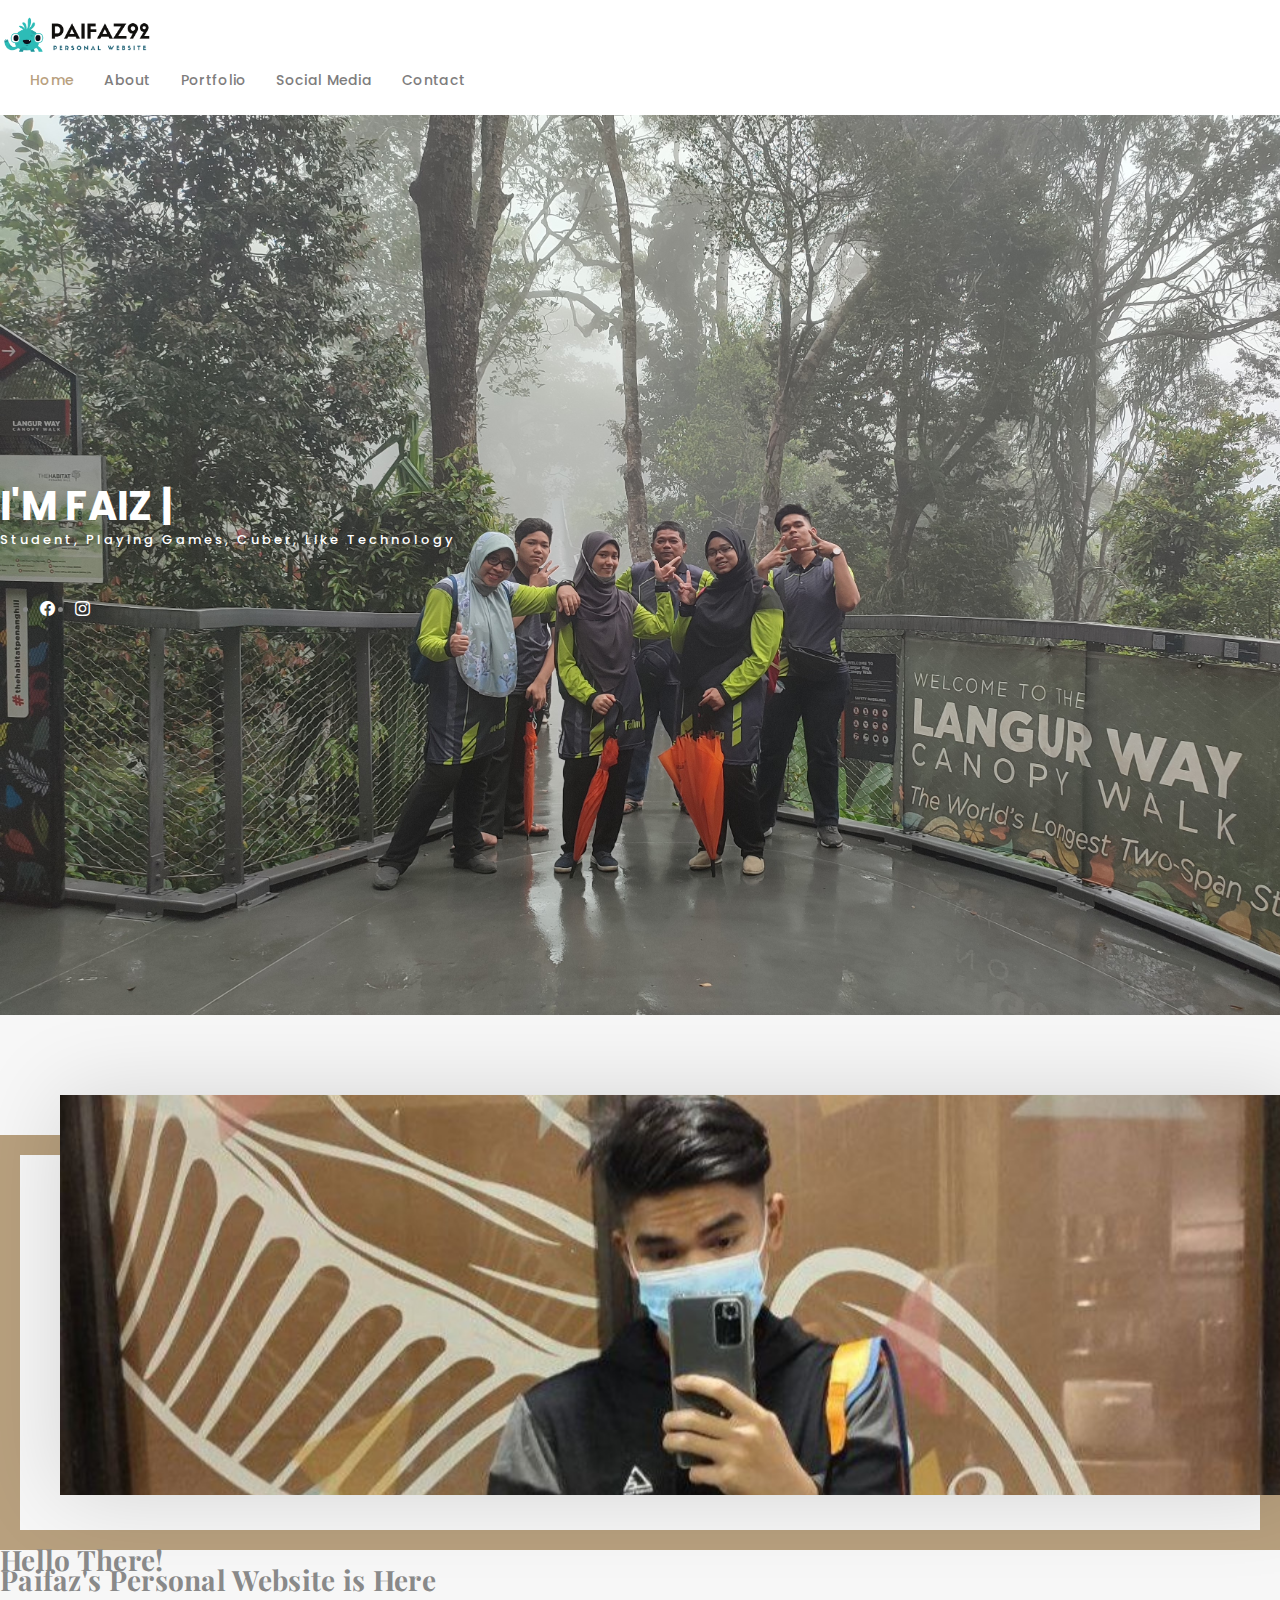
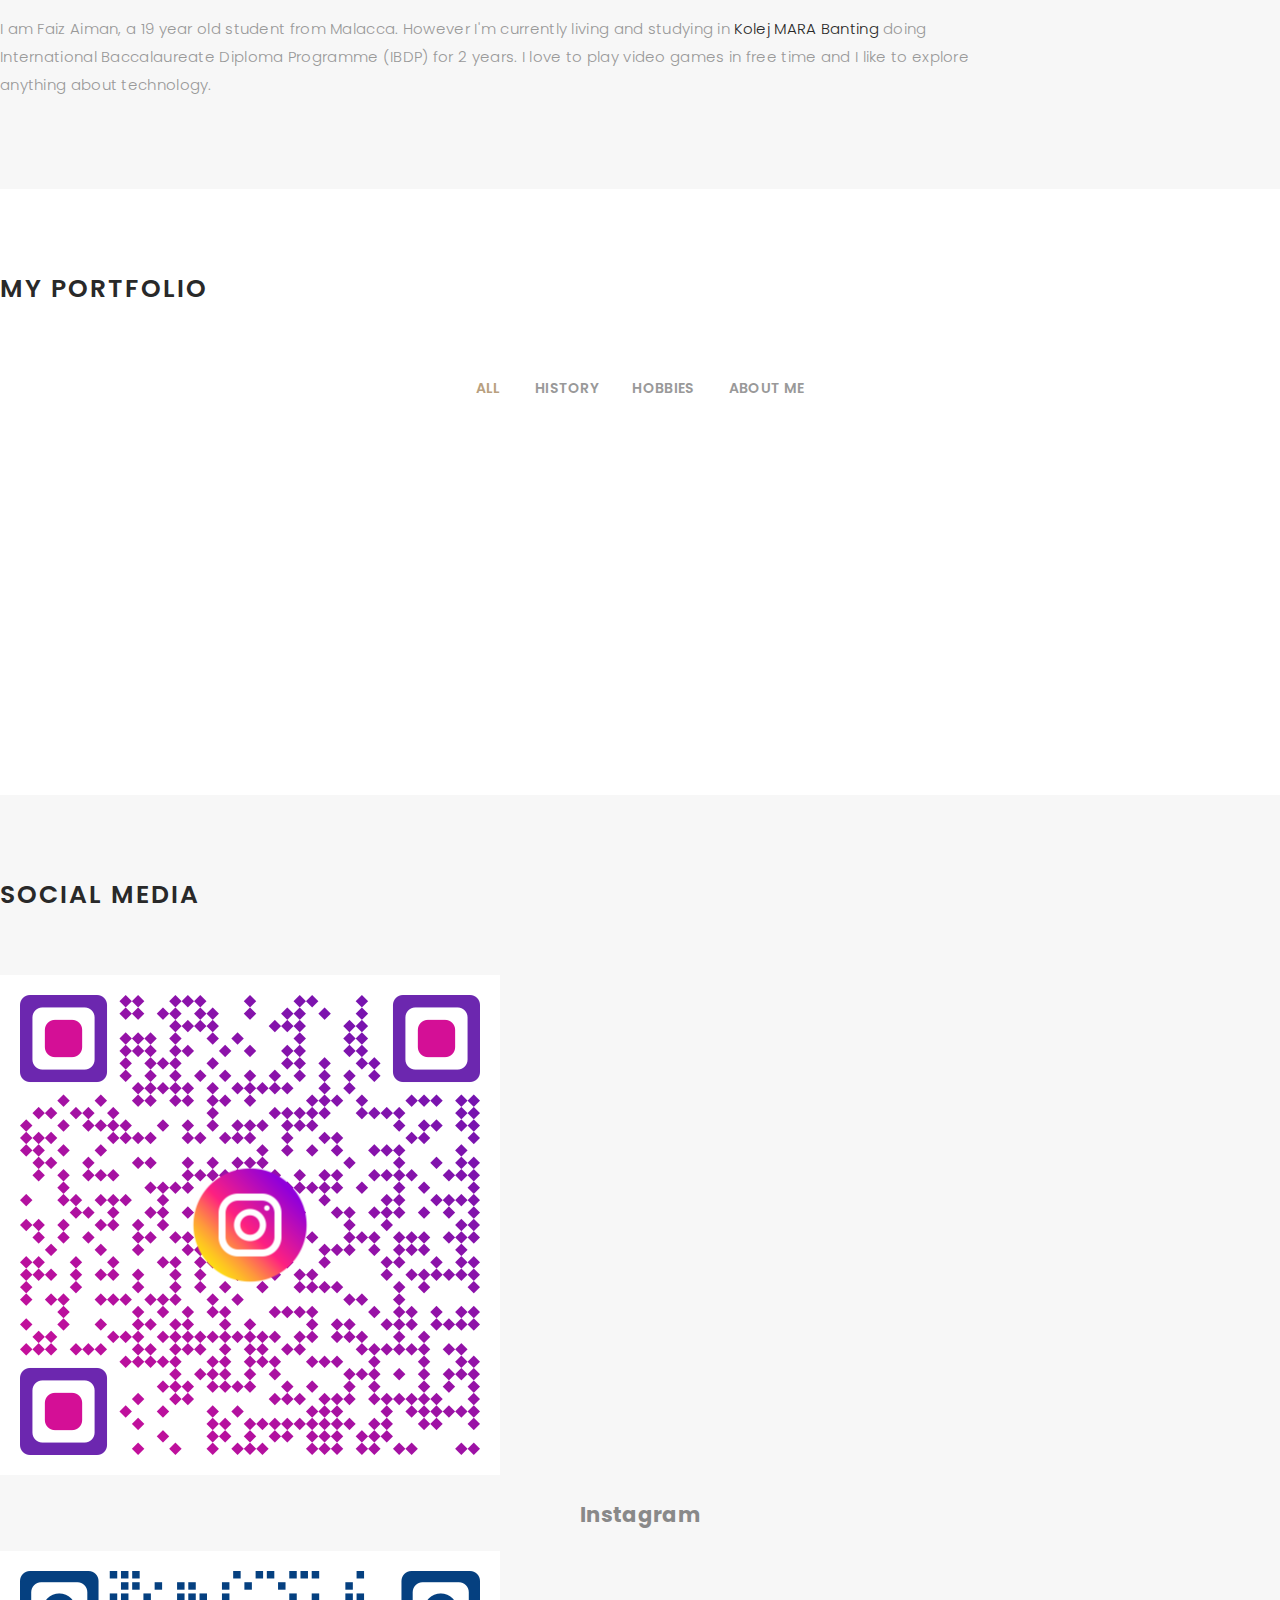
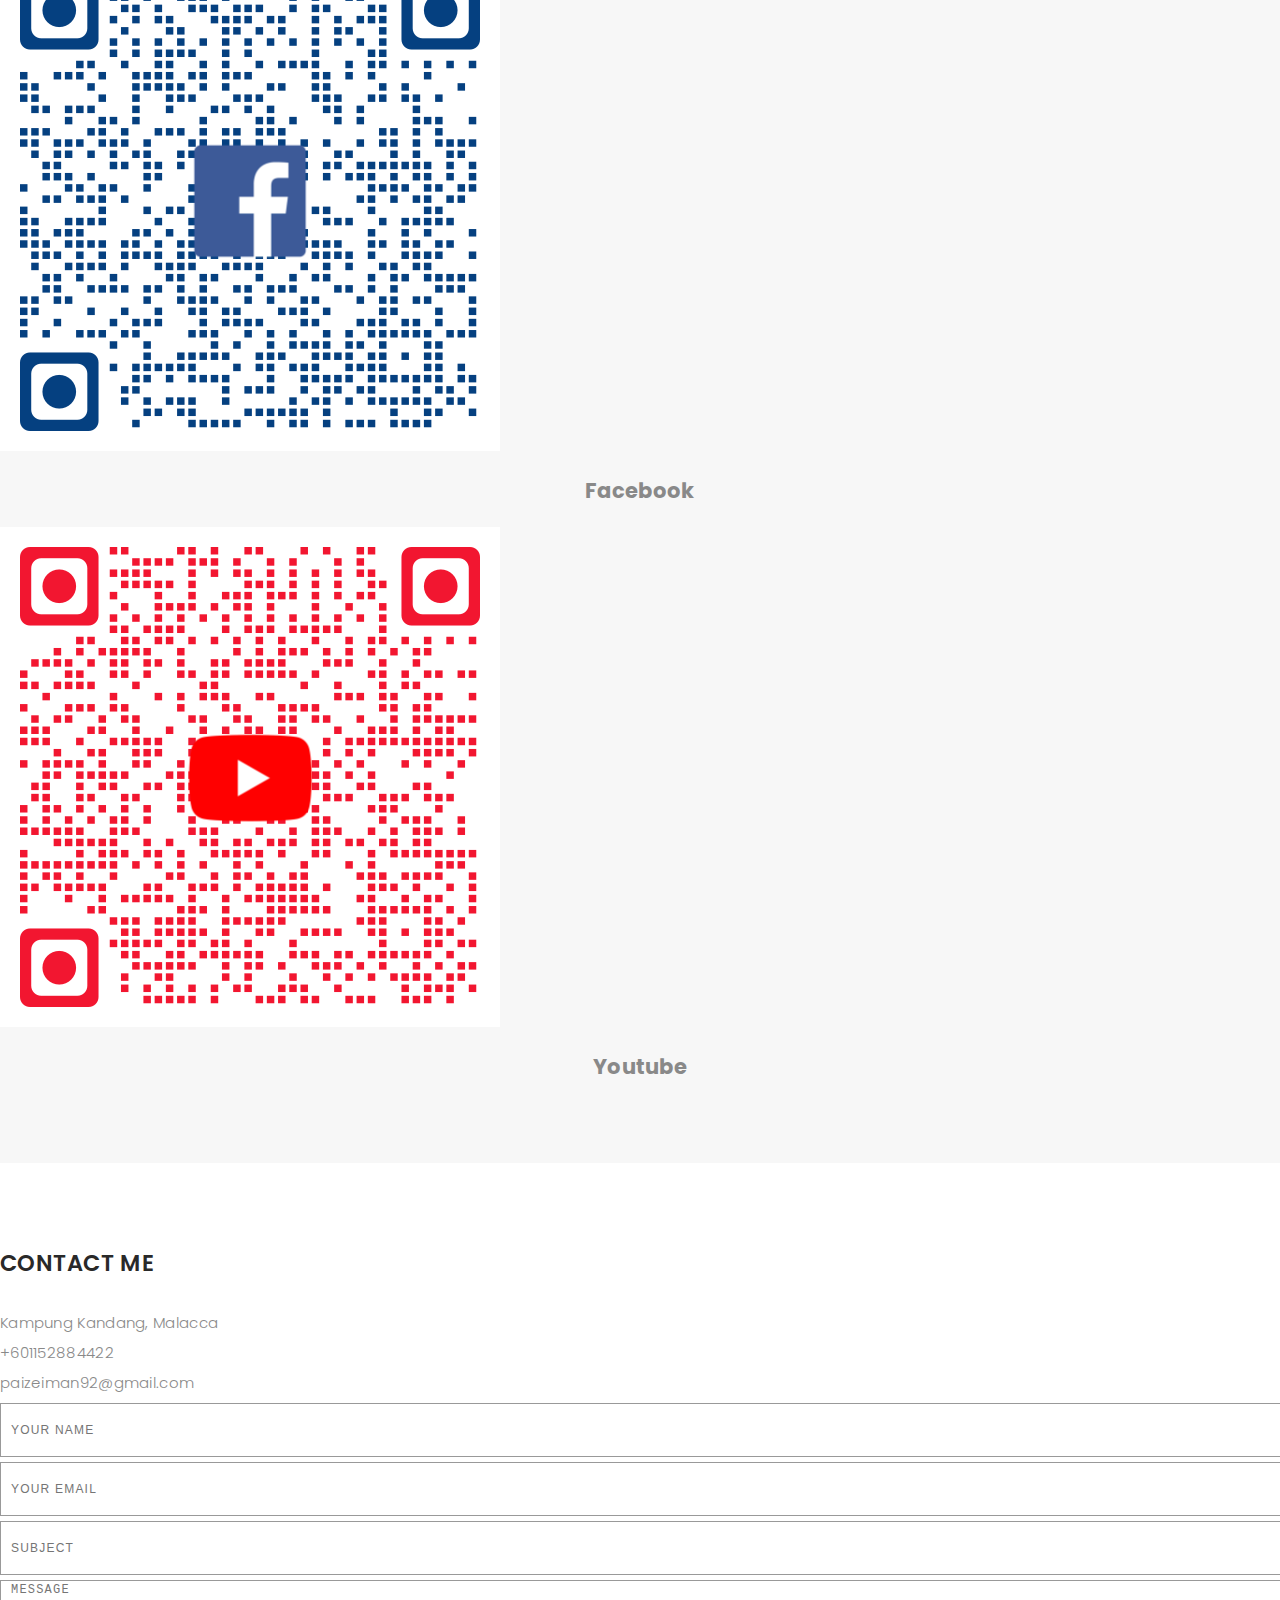
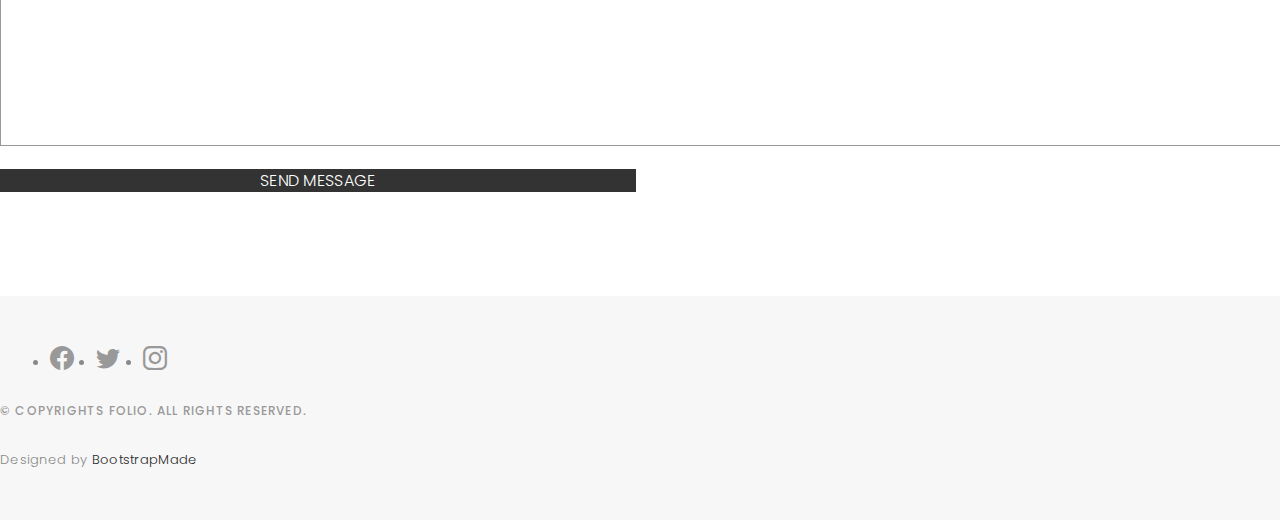
==== index.html @ 64c14e33 "ytvytv" ====
<!DOCTYPE html>
<html lang="en">

<head>
  <meta charset="utf-8">
  <meta content="width=device-width, initial-scale=1.0" name="viewport">

  <title>Paifaz92</title>
  <meta content="" name="description">
  <meta content="" name="keywords">

  <!-- Favicons -->
  <link href="assets/img/favicon.png" rel="icon">
  <link href="assets/img/apple-touch-icon.png" rel="apple-touch-icon">

  <!-- Google Fonts -->
  <link href="https://fonts.googleapis.com/css?family=Poppins:300,300i,400,400i,500,500i,600,600i,700,700i|Playfair+Display:400,400i,500,500i,600,600i,700,700i,900,900i" rel="stylesheet">

  <!-- Vendor CSS Files -->
  <link href="assets/vendor/bootstrap/css/bootstrap.min.css" rel="stylesheet">
  <link href="assets/vendor/bootstrap-icons/bootstrap-icons.css" rel="stylesheet">
  <link href="assets/vendor/boxicons/css/boxicons.min.css" rel="stylesheet">
  <link href="assets/vendor/glightbox/css/glightbox.min.css" rel="stylesheet">
  <link href="assets/vendor/swiper/swiper-bundle.min.css" rel="stylesheet">

  <!-- Template Main CSS File -->
  <link href="assets/css/style.css" rel="stylesheet">

  <!-- =======================================================
  * Template Name: Folio - v4.8.0
  * Template URL: https://bootstrapmade.com/folio-bootstrap-portfolio-template/
  * Author: BootstrapMade.com
  * License: https://bootstrapmade.com/license/
  ======================================================== -->
</head>

<body>

  <!-- ======= Header ======= -->
  <header id="header" class="fixed-top ">
    <div class="container d-flex align-items-center justify-content-between">

      <a href="index.html" class="logo"><img src="assets/img/logopaifaz.png" alt="" class="img-fluid"></a>
      <!-- Uncomment below if you prefer to use an text logo -->
      <!-- <h1 class="logo"><a href="index.html">Folio</a></h1> -->

      <nav id="navbar" class="navbar">
        <ul>
          <li><a class="nav-link scrollto active" href="#hero">Home</a></li>
          <li><a class="nav-link scrollto" href="#about">About</a></li>
          <li><a class="nav-link  scrollto" href="#portfolio">Portfolio</a></li>
          <li><a class="nav-link  scrollto" href="#journal">Social Media</a></li>
          
            
          </li>
          <li><a class="nav-link scrollto" href="#contact">Contact</a></li>
        </ul>
        <i class="bi bi-list mobile-nav-toggle"></i>
      </nav><!-- .navbar -->

    </div>
  </header><!-- End Header -->

  <!-- ======= Hero Section ======= -->
  <div id="hero" class="home">

    <div class="container">
      <div class="hero-content">
        <h1>I'm <span class="typed" data-typed-items="Faiz Aiman, A Student, A Gamer, Smart, Pahlawan Lagenda "></span></h1>
        <p>Student, Playing Games, Cuber, Like Technology </p>

        <ul class="list-unstyled list-social">
          <li><a href="https://www.facebook.com/faizaiman.mohdfaizal"><i class="bi bi-facebook"></i></a></li>
          <li><a href="https://www.instagram.com/ipaaaizeiman92_/?hl=en"><i class="bi bi-instagram"></i></a></li>
          
        </ul>
      </div>
    </div>
  </div><!-- End Hero -->

  <main id="main">

    <!-- ======= About Section ======= -->
    <div id="about" class="paddsection">
      <div class="container">
        <div class="row justify-content-between">

          <div class="col-lg-4 ">
            <div class="div-img-bg">
              <div class="about-img">
                <img width="500" src="assets/img/Faiztot.jpg" class="img-responsive" alt="me">
              </div>
            </div>
          </div>

          <div class="col-lg-7">
            <div class="about-descr">

              <h1 class="p-heading">Hello There!
                <br>
                Paifaz's Personal Website is Here
              </h1>
              <p class="separator">I am Faiz Aiman, a 19 year old student from Malacca. However I'm currently living and studying in <a target="_blank" href="http://banting.km.edu.my">Kolej MARA Banting</a> doing International Baccalaureate Diploma Programme (IBDP) for 2 years. I love to play video games in free time and I like to explore anything about technology.</p>

            </div>

          </div>
        </div>
      </div>
    </div><!-- End About Section -->

    <!-- ======= Services Section ======= 
    <div id="services">
      <div class="container">

        <div class="services-slider swiper" data-aos="fade-up" data-aos-delay="100">
          <div class="swiper-wrapper">

            <div class="swiper-slide">
              <div class="services-block">
                <i class="bi bi-briefcase"></i>
                <span>UI/UX DESIGN</span>
                <p class="separator">To an English person, it will seem like simplified English,told me what </p>
              </div>
            </div><!-- End testimonial item 

            <div class="swiper-slide">
              <div class="services-block">
                <i class="bi bi-card-checklist"></i>
                <span>BRAND IDENTITY</span>
                <p class="separator">To an English person, it will seem like simplified English,told me what </p>
              </div>
            </div><!-- End testimonial item 

            <div class="swiper-slide">
              <div class="services-block">
                <i class="bi bi-bar-chart"></i>
                <span>WEB DESIGN</span>
                <p class="separator">To an English person, it will seem like simplified English,told me what </p>
              </div>
            </div><!-- End testimonial item 

            <div class="swiper-slide">
              <div class="services-block">
                <i class="bi bi-binoculars"></i>
                <span>MOBILE APPS</span>
                <p class="separator">To an English person, it will seem like simplified English,told me what </p>
              </div>
            </div><!-- End testimonial item 

            <div class="swiper-slide">
              <div class="services-block">
                <i class="bi bi-brightness-high"></i>
                <span>Analytics</span>
                <p class="separator">To an English person, it will seem like simplified English,told me what </p>
              </div>
            </div><!-- End testimonial item 

            <div class="swiper-slide">
              <div class="services-block">
                <i class="bi bi-calendar4-week"></i>
                <span>PHOTOGRAPHY</span>
                <p class="separator">To an English person, it will seem like simplified English,told me what </p>
              </div>
            </div><!-- End testimonial item 

          </div>
          <div class="swiper-pagination"></div>
        </div>

      </div> 

    </div><!-- End Services Section -->

    <!-- ======= Portfolio Section ======= -->
    <div id="portfolio" class="paddsection">

      <div class="container">
        <div class="section-title text-center">
          <h2>My Portfolio</h2>
        </div>
      </div>

      <div class="container">

        <div class="row">
          <div class="col-lg-12 d-flex justify-content-center">
            <ul id="portfolio-flters">
              <li data-filter="*" class="filter-active">All</li>
              <li data-filter=".filter-app">HISTORY</li>
              <li data-filter=".filter-card">HOBBIES</li>
              <li data-filter=".filter-web">ABOUT ME</li>
            </ul>
          </div>
        </div>

        <div class="row portfolio-container">

          <div class="col-lg-4 col-md-6 portfolio-item filter-app">
            <img src="assets/img/portfolio/skbsm.jpg" class="img-fluid" alt="">
            <div class="portfolio-info">
              <h4>SKBSM</h4>
              <p>SK Bendahara Seri Maharaja</p>
              <a href="assets/img/portfolio/skbsm.jpg" data-gallery="portfolioGallery" class="portfolio-lightbox preview-link" title="SK Bendahara Seri Maharaja"><i class="bx bx-plus"></i></a>
              <a href="portfolio-details.html" class="details-link" title="More Details"><i class="bx bx-link"></i></a>
            </div>
          </div>

          <div class="col-lg-4 col-md-6 portfolio-item filter-web">
            <img src="assets/img/portfolio/aboutme.jpg" class="img-fluid" alt="">
            <div class="portfolio-info">
              <h4>Myself</h4>
              <p>Muhammad Faiz Aiman bin Mohd Faizal  </p>
              <a href="assets/img/portfolio/aboutme.jpg" data-gallery="portfolioGallery" class="portfolio-lightbox preview-link" title="Muhammad Faiz Aiman bin Mohd Faizal"><i class="bx bx-plus"></i></a>
              <a href="portfolio-details5.html" class="details-link" title="More Details"><i class="bx bx-link"></i></a>
            </div>
          </div>

          <div class="col-lg-4 col-md-6 portfolio-item filter-app">
            <img src="assets/img/portfolio/stp.jpg" class="img-fluid" alt="">
            <div class="portfolio-info">
              <h4>SMKATP</h4>
              <p>SMKA Tun Perak</p>
              <a href="assets/img/portfolio/stp.jpg" data-gallery="portfolioGallery" class="portfolio-lightbox preview-link" title="SMKA Tun Perak"><i class="bx bx-plus"></i></a>
              <a href="portfolio-details2.html" class="details-link" title="More Details"><i class="bx bx-link"></i></a>
            </div>
          </div>

          <div class="col-lg-4 col-md-6 portfolio-item filter-card">
            <img src="assets/img/portfolio/games.jpg" class="img-fluid" alt="">
            <div class="portfolio-info">
              <h4>Games</h4>
              <p>PC and Mobile</p>
              <a href="assets/img/portfolio/portfolio-4.jpg" data-gallery="portfolioGallery" class="portfolio-lightbox preview-link" title="PC and Mobile"><i class="bx bx-plus"></i></a>
              <a href="portfolio-details4.html" class="details-link" title="More Details"><i class="bx bx-link"></i></a>
            </div>
          </div>

          <div class="col-lg-4 col-md-6 portfolio-item filter-card">
            <img src="assets/img/portfolio/puzzle.jpg" class="img-fluid" alt="">
            <div class="portfolio-info">
              <h4>Puzzle</h4>
              <p>Solving Different Type of Rubik's Cube</p>
              <a href="assets/img/portfolio/puzzle.jpg" data-gallery="portfolioGallery" class="portfolio-lightbox preview-link" title="Solving Different Type of Rubik's Cube"><i class="bx bx-plus"></i></a>
              <a href="portfolio-details6.html" class="details-link" title="More Details"><i class="bx bx-link"></i></a>
            </div>
          </div>

          <div class="col-lg-4 col-md-6 portfolio-item filter-app">
            <img src="assets/img/portfolio/kisas.png" class="img-fluid" alt="">
            <div class="portfolio-info">
              <h4>KISAS</h4>
              <p>Kolej Islam Sultan Alam Shah</p>
              <a href="assets/img/portfolio/kisas.png" data-gallery="portfolioGallery" class="portfolio-lightbox preview-link" title="Kolej Islam Sultan Alam Shah"><i class="bx bx-plus"></i></a>
              <a href="portfolio-details3.html" class="details-link" title="More Details"><i class="bx bx-link"></i></a>
            </div>
          </div>

        </div>

      </div>

    </div><!-- End Portfolio Section -->

    <!-- ======= Journal Section ======= -->
    <div id="journal" class="text-left paddsection">

      <div class="container">
        <div class="section-title text-center">
          <h2>Social Media</h2>
        </div>
      </div>

      <div class="container">
        <div class="journal-block">
          <div class="row">

            <div class="col-lg-4 col-md-6">
              <div class="journal-info">

                <a href="https://www.instagram.com/ipaaaizeiman92_/"><img src="assets/img/instagramqr.png" class="img-responsive" alt="img"></a>

                <div class="journal-txt">

                  <h3 align="center"><big>Instagram</big></h3>

                </div>

              </div>
            </div>

            <div class="col-lg-4 col-md-6">
              <div class="journal-info">

                <a href="https://www.facebook.com/faizaiman.mohdfaizal/"><img src="assets/img/facebookqr.png" class="img-responsive" alt="img"></a>

                <div class="journal-txt">

                  <h3 align="center"><big>Facebook</big></h3>

                </div>

              </div>
            </div>

            <div class="col-lg-4 col-md-6">
              <div class="journal-info">

                <a href="https://www.youtube.com/channel/UCyV9zLFIE7Q_kvhfQjmHLeA"><img src="assets/img/ytqr.png" class="img-responsive" alt="img"></a>

                <div class="journal-txt">

                  <h3 align="center"><big>Youtube</big></h3>
                  

                </div>

              </div>
            </div>

          </div>
        </div>
      </div>

    </div><!-- End Journal Section -->

    <!-- ======= Contact Section ======= -->
    <div id="contact" class="paddsection">
      <div class="container">
        <div class="contact-block1">
          <div class="row">

            <div class="col-lg-6">
              <div class="contact-contact">

                <h2 class="mb-30">CONTACT ME</h2>

                <ul class="contact-details">
                  <li><span></span></li>
                  <li><span>Kampung Kandang, Malacca</span></li>
                  <li><span>+601152884422</span></li>
                  <li><span>paizeiman92@gmail.com</span></li>
                </ul>

              </div>
            </div>

            <div class="col-lg-6">
              <form action="forms/contact.php" method="post" role="form" class="php-email-form">
                <div class="row gy-3">

                  <div class="col-lg-6">
                    <div class="form-group contact-block1">
                      <input type="text" name="name" class="form-control" id="name" placeholder="Your Name" required>
                    </div>
                  </div>

                  <div class="col-lg-6">
                    <div class="form-group">
                      <input type="email" class="form-control" name="email" id="email" placeholder="Your Email" required>
                    </div>
                  </div>

                  <div class="col-lg-12">
                    <div class="form-group">
                      <input type="text" class="form-control" name="subject" id="subject" placeholder="Subject" required>
                    </div>
                  </div>

                  <div class="col-lg-12">
                    <div class="form-group">
                      <textarea class="form-control" name="message" placeholder="Message" required></textarea>
                    </div>
                  </div>

                  <div class="col-lg-12">
                    <div class="loading">Loading</div>
                    <div class="error-message"></div>
                    <div class="sent-message">Your message has been sent. Thank you!</div>
                  </div>

                  <div class="mt-0">
                    <a href="https://www.youtube.com/watch?v=FP51WcmfTq8" class="btn btn-defeault btn-send" target="_blank">Send Message</a>
                  </div>

                </div>
              </form>
            </div>
          </div>
        </div>
      </div>
    </div><!-- End Contact Section -->

  </main><!-- End #main -->

  <!-- ======= Footer ======= -->
  <div id="footer" class="text-center">
    <div class="container">
      <div class="socials-media text-center">

        <ul class="list-unstyled">
          <li><a href="https://www.facebook.com/faizaiman.mohdfaizal"><i class="bi bi-facebook"></i></a></li>
          <li><a href="#"><i class="bi bi-twitter"></i></a></li>
          <li><a href="https://www.instagram.com/ipaaaizeiman92_/?hl=en"><i class="bi bi-instagram"></i></a></li>
          
        </ul>

      </div>

      <p>&copy; Copyrights Folio. All rights reserved.</p>

      <div class="credits">
        <!--
        All the links in the footer should remain intact.
        You can delete the links only if you purchased the pro version.
        Licensing information: https://bootstrapmade.com/license/
        Purchase the pro version with working PHP/AJAX contact form: https://bootstrapmade.com/buy/?theme=Folio
      -->
        Designed by <a href="https://bootstrapmade.com/">BootstrapMade</a>
      </div>

    </div>
  </div><!-- End Footer -->

  <a href="#" class="back-to-top d-flex align-items-center justify-content-center"><i class="bi bi-arrow-up-short"></i></a>

  <!-- Vendor JS Files -->
  <script src="assets/vendor/bootstrap/js/bootstrap.bundle.min.js"></script>
  <script src="assets/vendor/glightbox/js/glightbox.min.js"></script>
  <script src="assets/vendor/isotope-layout/isotope.pkgd.min.js"></script>
  <script src="assets/vendor/swiper/swiper-bundle.min.js"></script>
  <script src="assets/vendor/typed.js/typed.min.js"></script>
  <script src="assets/vendor/php-email-form/validate.js"></script>

  <!-- Template Main JS File -->
  <script src="assets/js/main.js"></script>

</body>

</html>
---- assets/css/style.css ----
/**
* Template Name: Folio - v4.8.0
* Template URL: https://bootstrapmade.com/folio-bootstrap-portfolio-template/
* Author: BootstrapMade.com
* License: https://bootstrapmade.com/license/
*/

/*--------------------------------------------------------------
# General
--------------------------------------------------------------*/
body {
  background: #ffffff;
  color: #898989;
  font-family: "Poppins", helvetica;
  font-size: 15px;
  font-weight: 300;
  line-height: 20px;
  letter-spacing: 0.02em;
  overflow-x: hidden;
  margin: 0 auto;
  padding: 0;
  box-sizing: border-box;
}

h1,
h2,
h3,
h4,
h5,
h6 {
  margin: 0;
}

h2 {
  color: #292929;
  font-weight: 600;
}

h4 {
  color: #292929;
  font-size: 14px;
  font-weight: 600;
}

a {
  color: #292929;
  text-decoration: none !important;
  transition: all 0.5s ease-in-out 0s;
}

a:hover {
  transition: all 0.5s ease-in-out 0s;
}

p {
  margin: 25px 0;
  padding: 0;
  font-size: 15px;
  color: #999999;
  line-height: 28px;
}

::-moz-selection {
  background: #b8a07e;
  color: #fff;
}

::selection {
  background: #b8a07e;
  color: #fff;
}

.btn {
  background: #333;
  border: medium none;
  border-radius: 0;
  color: #fff;
  font-size: 16px;
  height: 50px;
  line-height: 50px;
  padding: 0 260px;
  text-transform: uppercase;
}

.btn:hover,
.btn:focus {
  color: #fff;
}

.padDiv {
  padding: 30px 20px;
}

.section-title {
  margin-bottom: 70px;
}

.section-title h2 {
  font-size: 25px;
  letter-spacing: 2px;
  text-transform: uppercase;
}

.form-control {
  background-color: transparent;
  border: 1px solid #999;
  border-radius: 0;
  color: #999999;
  font-size: 12px;
  font-weight: 500;
  height: 50px;
  letter-spacing: 0.1em;
  padding-left: 10px;
  margin: 0 0 25px 0;
  line-height: 14px;
  text-transform: uppercase;
}

.form-control:focus {
  box-shadow: none;
  outline: 0 none;
}

.paddsection {
  padding-top: 90px;
  padding-bottom: 90px;
}

.paddsections {
  padding-top: 90px;
  padding-bottom: 90px !important;
}

.hvr-shutter-in-horizontal::before {
  background: #333;
}

.hvr-shutter-in-horizontal:hover {
  background: #b8a07e;
}

.mb-30 {
  margin-bottom: 30px;
}

.main-content {
  padding-top: 140px;
}

/*--------------------------------------------------------------
# Back to top button
--------------------------------------------------------------*/
.back-to-top {
  position: fixed;
  visibility: hidden;
  opacity: 0;
  right: 15px;
  bottom: 15px;
  z-index: 996;
  background: #b8a07e;
  width: 40px;
  height: 40px;
  border-radius: 4px;
  transition: all 0.4s;
}

.back-to-top i {
  font-size: 28px;
  color: #fff;
  line-height: 0;
}

.back-to-top:hover {
  background: #c6b398;
  color: #fff;
}

.back-to-top.active {
  visibility: visible;
  opacity: 1;
}

/*--------------------------------------------------------------
# Header
--------------------------------------------------------------*/
#header {
  transition: all 0.5s;
  z-index: 997;
  padding: 15px 0;
  background-color: #fff;
  top: -100%;
  box-shadow: 0px 2px 25px rgba(0, 0, 0, 0.08);
}

#header.header-scrolled,
#header.header-inner-pages {
  top: 0;
}

#header .logo {
  font-size: 30px;
  margin: 0;
  padding: 0;
  line-height: 1;
  font-weight: 600;
  letter-spacing: 1px;
  font-family: "Playfair Display", sans-serif;
  font-style: italic;
}

#header .logo a {
  color: #898989;
}

#header .logo img {
  max-height: 40px;
}

@media (max-width: 992px) {
  #header {
    border: 0;
  }
}

/*--------------------------------------------------------------
# Navigation Menu
--------------------------------------------------------------*/
/**
* Desktop Navigation 
*/
.navbar {
  padding: 0;
}

.navbar ul {
  margin: 0;
  padding: 0;
  display: flex;
  list-style: none;
  align-items: center;
}

.navbar li {
  position: relative;
}

.navbar a,
.navbar a:focus {
  display: flex;
  align-items: center;
  justify-content: space-between;
  padding: 10px 0 10px 30px;
  font-family: "Poppins", sans-serif;
  font-size: 14px;
  font-weight: 500;
  color: #7e7d7d;
  white-space: nowrap;
  transition: 0.3s;
}

.navbar a i,
.navbar a:focus i {
  font-size: 12px;
  line-height: 0;
  margin-left: 5px;
}

.navbar a:hover,
.navbar .active,
.navbar .active:focus,
.navbar li:hover>a {
  color: #b8a07e;
}

.navbar .dropdown ul {
  display: block;
  position: absolute;
  left: 30px;
  top: calc(100% + 30px);
  margin: 0;
  padding: 10px 0;
  z-index: 99;
  opacity: 0;
  visibility: hidden;
  background: #fff;
  box-shadow: 0px 0px 30px rgba(127, 137, 161, 0.25);
  transition: 0.3s;
}

.navbar .dropdown ul li {
  min-width: 200px;
}

.navbar .dropdown ul a {
  padding: 10px 20px;
  font-weight: 400;
}

.navbar .dropdown ul a i {
  font-size: 12px;
}

.navbar .dropdown ul a:hover,
.navbar .dropdown ul .active:hover,
.navbar .dropdown ul li:hover>a {
  color: #b8a07e;
}

.navbar .dropdown:hover>ul {
  opacity: 1;
  top: 100%;
  visibility: visible;
}

.navbar .dropdown .dropdown ul {
  top: 0;
  left: calc(100% - 30px);
  visibility: hidden;
}

.navbar .dropdown .dropdown:hover>ul {
  opacity: 1;
  top: 0;
  left: 100%;
  visibility: visible;
}

@media (max-width: 1366px) {
  .navbar .dropdown .dropdown ul {
    left: -90%;
  }

  .navbar .dropdown .dropdown:hover>ul {
    left: -100%;
  }
}

/**
* Mobile Navigation 
*/
.mobile-nav-toggle {
  color: #4b4a4a;
  font-size: 28px;
  cursor: pointer;
  display: none;
  line-height: 0;
  transition: 0.5s;
}

.mobile-nav-toggle.bi-x {
  color: #fff;
}

@media (max-width: 991px) {
  .mobile-nav-toggle {
    display: block;
  }

  .navbar ul {
    display: none;
  }
}

.navbar-mobile {
  position: fixed;
  overflow: hidden;
  top: 0;
  right: 0;
  left: 0;
  bottom: 0;
  background: rgba(49, 49, 49, 0.9);
  transition: 0.3s;
}

.navbar-mobile .mobile-nav-toggle {
  position: absolute;
  top: 15px;
  right: 15px;
}

.navbar-mobile ul {
  display: block;
  position: absolute;
  top: 55px;
  right: 15px;
  bottom: 15px;
  left: 15px;
  padding: 10px 0;
  border-radius: 10px;
  background-color: #fff;
  overflow-y: auto;
  transition: 0.3s;
}

.navbar-mobile a,
.navbar-mobile a:focus {
  padding: 10px 20px;
  font-size: 15px;
  color: #4b4a4a;
}

.navbar-mobile a:hover,
.navbar-mobile .active,
.navbar-mobile li:hover>a {
  color: #b8a07e;
}

.navbar-mobile .getstarted,
.navbar-mobile .getstarted:focus {
  margin: 15px;
}

.navbar-mobile .dropdown ul {
  position: static;
  display: none;
  margin: 10px 20px;
  padding: 10px 0;
  z-index: 99;
  opacity: 1;
  visibility: visible;
  background: #fff;
  box-shadow: 0px 0px 30px rgba(127, 137, 161, 0.25);
}

.navbar-mobile .dropdown ul li {
  min-width: 200px;
}

.navbar-mobile .dropdown ul a {
  padding: 10px 20px;
}

.navbar-mobile .dropdown ul a i {
  font-size: 12px;
}

.navbar-mobile .dropdown ul a:hover,
.navbar-mobile .dropdown ul .active:hover,
.navbar-mobile .dropdown ul li:hover>a {
  color: #b8a07e;
}

.navbar-mobile .dropdown>.dropdown-active {
  display: block;
}

/*--------------------------------------------------------------
# Hero
--------------------------------------------------------------*/
#hero {
  background: url("../img/family2.jpg") repeat scroll center center/cover;
  height: 100vh;
  width: 100%;
}

#hero .hero-content {
  height: 100vh;
  text-align: left;
  width: 100%;
  display: flex;
  justify-content: center;
  flex-direction: column;
}

.hero-content h1 {
  font-size: 40px;
  font-weight: 700;
  margin-bottom: 10px;
  text-transform: uppercase;
  color: #fff;
}

.hero-content p {
  font-size: 13px;
  letter-spacing: 3px;
  margin-top: 0;
  margin-bottom: 30px;
  text-transform: capitalize;
  color: #fff;
  font-weight: 500;
}

.hero-content .list-social li {
  float: left;
  margin-right: 20px;
}

.hero-content .list-social li i {
  color: #fff;
  font-size: 15px;
}

/*--------------------------------------------------------------
# Breadcrumbs
--------------------------------------------------------------*/
.breadcrumbs {
  padding: 120px 0 0 0;
  background-color: white;
  min-height: 40px;
}

@media (max-width: 992px) {
  .breadcrumbs {
    padding-top: 100px;
  }
}

.breadcrumbs h2 {
  font-size: 24px;
  font-weight: 300;
  margin: 0;
}

@media (max-width: 992px) {
  .breadcrumbs h2 {
    margin: 0 0 10px 0;
  }
}

.breadcrumbs ol {
  display: flex;
  flex-wrap: wrap;
  list-style: none;
  padding: 0;
  margin: 0;
  font-size: 14px;
}

.breadcrumbs ol li+li {
  padding-left: 10px;
}

.breadcrumbs ol li+li::before {
  display: inline-block;
  padding-right: 10px;
  color: #6c757d;
  content: "/";
}

@media (max-width: 768px) {
  .breadcrumbs .d-flex {
    display: block !important;
  }

  .breadcrumbs ol {
    display: block;
  }

  .breadcrumbs ol li {
    display: inline-block;
  }
}

/*-----------------------------------------------------------------------------------*/
/*  About
/*-----------------------------------------------------------------------------------*/
#about {
  width: 100%;
  height: auto;
  background: #f7f7f7;
  padding-top: 120px;
}

#about .div-img-bg {
  padding-bottom: 30px;
  border: 20px solid #b8a07e;
}

#about .div-img-bg .about-img img {
  width: 100%;
  box-shadow: 0px 0px 85px 0px rgba(0, 0, 0, 0.14);
  margin-top: -60px;
  margin-left: 40px;
  height: 400px;
  -o-object-fit: cover;
  object-fit: cover;
}

#about .about-descr .p-heading {
  font-family: "Playfair Display", serif;
  font-size: 28px;
  text-align: left;
}

#about .about-descr .separator {
  max-width: 80%;
  margin-bottom: 0;
  text-align: left;
}

/*--------------------------------------------------------------
# Services
--------------------------------------------------------------*/
#services {
  background: #f7f7f7;
  position: relative;
  padding-bottom: 80px;
}

.services-block span {
  margin: 10px 0;
  position: relative;
  font-size: 13px;
  color: #292929;
  letter-spacing: 0.1em;
  font-weight: 500;
  text-transform: uppercase;
  display: block;
}

.services-block .separator {
  margin: 0;
  font-size: 13px;
  line-height: 22px;
}

.services-block i {
  font-size: 44px;
  color: #b8a07e;
  line-height: 44px;
}

.services-slider .swiper-pagination {
  margin-top: 30px;
  position: relative;
}

.services-slider .swiper-pagination .swiper-pagination-bullet {
  width: 12px;
  height: 12px;
  background-color: #fff;
  opacity: 1;
  border: 1px solid #b8a07e;
}

.services-slider .swiper-pagination .swiper-pagination-bullet-active {
  background-color: #b8a07e;
}

/*--------------------------------------------------------------
# Portfolio
--------------------------------------------------------------*/
#portfolio {
  position: relative;
  padding-bottom: 50px;
}

#portfolio #portfolio-flters {
  padding: 0;
  margin: 0 auto 35px auto;
  list-style: none;
  text-align: center;
  border-radius: 50px;
  padding: 2px 15px;
}

#portfolio #portfolio-flters li {
  cursor: pointer;
  display: inline-block;
  padding: 10px 15px 8px 15px;
  font-size: 14px;
  font-weight: 600;
  line-height: 1;
  text-transform: uppercase;
  color: #999999;
  margin-bottom: 5px;
  transition: all 0.3s ease-in-out;
}

#portfolio #portfolio-flters li:hover,
#portfolio #portfolio-flters li.filter-active {
  color: #b8a07e;
}

#portfolio #portfolio-flters li:last-child {
  margin-right: 0;
}

#portfolio .portfolio-item {
  margin-bottom: 30px;
}

#portfolio .portfolio-item .portfolio-info {
  opacity: 0;
  position: absolute;
  left: 30px;
  right: 30px;
  bottom: 0;
  z-index: 3;
  transition: all ease-in-out 0.3s;
  background: rgba(255, 255, 255, 0.9);
  padding: 15px;
}

#portfolio .portfolio-item .portfolio-info h4 {
  font-size: 18px;
  color: #666;
  font-weight: 600;
  margin-bottom: 10px;
}

#portfolio .portfolio-item .portfolio-info p {
  color: #999;
  font-size: 14px;
  margin: 0;
  padding: 0;
}

#portfolio .portfolio-item .portfolio-info .preview-link,
#portfolio .portfolio-item .portfolio-info .details-link {
  position: absolute;
  right: 40px;
  font-size: 24px;
  top: calc(50% - 18px);
  color: #b8a07e;
}

#portfolio .portfolio-item .portfolio-info .preview-link:hover,
#portfolio .portfolio-item .portfolio-info .details-link:hover {
  color: #cab89f;
}

#portfolio .portfolio-item .portfolio-info .details-link {
  right: 10px;
}

#portfolio .portfolio-item:hover .portfolio-info {
  opacity: 1;
  bottom: 20px;
}

/*--------------------------------------------------------------
# Portfolio Details
--------------------------------------------------------------*/
.portfolio-details {
  padding-top: 40px;
}

.portfolio-details .portfolio-details-slider img {
  width: 100%;
}

.portfolio-details .portfolio-details-slider .swiper-pagination {
  margin-top: 20px;
  position: relative;
}

.portfolio-details .portfolio-details-slider .swiper-pagination .swiper-pagination-bullet {
  width: 12px;
  height: 12px;
  background-color: #fff;
  opacity: 1;
  border: 1px solid #b8a07e;
}

.portfolio-details .portfolio-details-slider .swiper-pagination .swiper-pagination-bullet-active {
  background-color: #b8a07e;
}

.portfolio-details .portfolio-info {
  padding: 30px;
  box-shadow: 0px 0 30px rgba(75, 74, 74, 0.08);
}

.portfolio-details .portfolio-info h3 {
  font-size: 22px;
  font-weight: 700;
  margin-bottom: 20px;
  padding-bottom: 20px;
  border-bottom: 1px solid #eee;
}

.portfolio-details .portfolio-info ul {
  list-style: none;
  padding: 0;
  font-size: 15px;
}

.portfolio-details .portfolio-info ul li+li {
  margin-top: 10px;
}

.portfolio-details .portfolio-description {
  padding-top: 30px;
}

.portfolio-details .portfolio-description h2 {
  font-size: 26px;
  font-weight: 700;
  margin-bottom: 20px;
}

.portfolio-details .portfolio-description p {
  padding: 0;
}

/*--------------------------------------------------------------
# Journal
--------------------------------------------------------------*/
#journal,
#journal-blog {
  height: auto;
  width: 100%;
  background: #f7f7f7;
  padding-bottom: 60px;
  position: relative;
}

#journal-blog {
  background: #fff;
  padding-bottom: 30px;
}

#journal .journal-block {
  display: inline-block;
  height: auto;
  width: 100%;
}

#journal .journal-block .journal-info {
  position: relative;
}

.journal-block .journal-info img {
  max-width: 100%;
}

.journal-block .journal-info .journal-txt {
  padding: 25px 0px;
  position: relative;
}

.journal-block .journal-info .journal-txt h4 a {
  display: block;
  font-size: 19px;
  line-height: 24px;
  margin: 0 0 13px 0;
  font-weight: 500;
  color: #292929;
  transition: all 0.5s ease-in-out 0s;
}

.journal-block .journal-info .journal-txt h4 a:hover {
  color: #b8a07e;
  transition: all 0.5s ease-in-out 0s;
}

.journal-block .journal-info .journal-txt p {
  margin: 0;
  font-size: 14px;
  line-height: 24px;
}

/*--------------------------------------------------------------
# Journal
--------------------------------------------------------------*/
#contact {
  height: auto;
  width: 100%;
}

.contact-details {
  list-style: none;
  margin: 0;
  padding: 0;
}

.contact-details li {
  padding-bottom: 10px;
}

#contact input,
#contact textarea {
  width: 100%;
  margin-bottom: 5px;
}

#contact textarea {
  min-height: 160px;
}

.php-email-form .error-message {
  display: none;
  color: #fff;
  background: #ed3c0d;
  text-align: left;
  padding: 15px;
  margin-bottom: 15px;
  font-weight: 600;
}

.php-email-form .error-message br+br {
  margin-top: 25px;
}

.php-email-form .sent-message {
  display: none;
  color: #fff;
  background: #18d26e;
  text-align: center;
  padding: 15px;
  font-weight: 600;
  margin-bottom: 15px;
}

.php-email-form .loading {
  display: none;
  background: #fff;
  text-align: center;
  padding: 15px;
  margin-bottom: 15px;
}

.php-email-form .loading:before {
  content: "";
  display: inline-block;
  border-radius: 50%;
  width: 24px;
  height: 24px;
  margin: 0 10px -6px 0;
  border: 3px solid #18d26e;
  border-top-color: #eee;
  -webkit-animation: animate-loading 1s linear infinite;
  animation: animate-loading 1s linear infinite;
}

@-webkit-keyframes animate-loading {
  0% {
    transform: rotate(0deg);
  }

  100% {
    transform: rotate(360deg);
  }
}

@keyframes animate-loading {
  0% {
    transform: rotate(0deg);
  }

  100% {
    transform: rotate(360deg);
  }
}

/*--------------------------------------------------------------
# Blog
--------------------------------------------------------------*/
/*  Navbar fixd page */
.subpage-nav {
  display: block !important;
}

/*-----------------------------------------------------------------------------------*/
/*  /* Single page */
/*-----------------------------------------------------------------------------------*/
#journal-blog {
  padding-top: 140px;
}

/* main content */
.main-content {
  background: #f7f7f7;
}

.main-content .container-main {
  display: inline-block;
  width: 100%;
}

.main-content .container-main .block-main {
  margin-bottom: 30px;
  overflow: hidden;
}

.container-main .block-main .content-main {
  background: #fff none repeat scroll 0 0;
  display: inline-block;
  width: 100%;
}

.journal-txt h4 a {
  display: block;
  font-size: 19px;
  line-height: 24px;
  margin: 0 0 13px 0;
  font-weight: 500;
  color: #292929;
  transition: all 0.5s ease-in-out 0s;
}

.journal-txt h4 a:hover {
  color: #b8a07e;
  transition: all 0.5s ease-in-out 0s;
}

.post-meta ul li {
  font-size: 12px;
  font-weight: normal;
  margin-left: 8px;
  margin-right: 8px;
  text-transform: capitalize;
  display: inline-block;
  float: none;
}

.content-main .post-meta a {
  color: #a2a2a2;
  margin-left: 5px;
}

/* Commonts */
.comments {
  background: #fff;
}

.entry-comments h6 {
  margin-right: 10px;
  font-size: 13px;
  letter-spacing: 0.1em;
  font-weight: 500;
}

.entry-comments-item {
  margin-top: 40px;
  padding-bottom: 40px;
  border-bottom: 1px solid #f2f2f2;
}

.entry-comments-avatar {
  position: absolute;
  display: block;
  border-radius: 50%;
  width: 60px;
  height: 60px;
}

.entry-comments-body {
  padding-left: 86px;
}

.entry-comments-author {
  margin-right: 10px;
  font-size: 13px;
  color: #292929;
  letter-spacing: 0.1em;
  font-weight: 500;
}

.rep {
  font-size: 13px;
  color: #292929;
  letter-spacing: 0.1em;
  font-weight: 500;
  text-transform: capitalize;
}

.entry-comments span a {
  font-size: 13px;
  color: #999;
}

.entry-comments-reply {
  padding-left: 10%;
}

/* Commonts form */
.cmt {
  background: #fff;
}

blockquote {
  padding: 40px;
  background-color: #f2f2f2;
  margin: 30px 0;
  border: none;
  border-left: 4px solid #b8a07e;
}

/*--------------------------------------------------------------
# Footer
--------------------------------------------------------------*/
#footer {
  background: #f7f7f7;
  padding-top: 50px;
  padding-bottom: 50px;
}

#footer .socials-media {
  width: 100%;
}

#footer .socials-media ul {
  display: inline-block;
  float: none;
  margin: 0 0 20px 0;
}

#footer .socials-media ul li {
  float: left;
  margin-left: 10px;
  margin-right: 10px;
}

#footer .socials-media ul li a {
  font-size: 24px;
  color: #999;
  letter-spacing: 0.1em;
  font-weight: 500;
  background: transparent;
  text-transform: uppercase;
  transition: all 0.5s ease-in-out 0s;
}

#footer .socials-media ul li a:hover {
  color: #b8a07e;
  transition: all 0.5s ease-in-out 0s;
}

#footer p {
  font-size: 12px;
  letter-spacing: 0.1em;
  font-weight: 500;
  margin-top: 0;
  text-transform: uppercase;
}

.credits {
  font-size: 13px;
}

/** Width between 1200x to 0
 *  ~~~~~~~~~~~~~~~~~~~~~~~~~~~~~~~~~~~~
 */
/** Width between 992px to 1199px
 *  ~~~~~~~~~~~~~~~~~~~~~~~~~~~~~~~~~~~~
 */
/** Width between 768px to 991px
 *  ~~~~~~~~~~~~~~~~~~~~~~~~~~~~~~~~~~~~
 */
@media (min-width: 768px) and (max-width: 991px) {

  /* Navbar */
  nav {
    padding: 10px 15px;
  }

  .nav-menu {
    margin-top: 40px;
    display: none;
    float: none;
    width: 100%;
  }

  .nav-menu li {
    float: none;
    width: 100%;
    text-align: center;
    border-top: 1px solid #f7f7f7;
    line-height: 45px;
    margin-left: 0;
    padding-top: 10px;
    padding-bottom: 10px;
  }

  .responsive {
    float: right;
    padding-top: 15px;
    display: block;
  }

  /* About */
  .head-info .header-content .cmaster h1 {
    font-size: 32px;
  }

  #about .div-img-bg {
    padding: 0;
  }

  #about .div-img-bg .about-img img {
    margin-top: 0%;
    margin-left: calc(0% - 0px);
  }

  #about .about-descr .p-heading {
    font-size: 20px;
  }

  #about .about-descr .separator {
    max-width: 100%;
    margin-bottom: 0;
  }

  /* portfolio */
  #portfolio .portfolio-list .nav li {
    float: none;
    margin: 20px;
    display: inline-block;
  }

  /* journal */
  #journal .journal-block .journal-info {
    margin-bottom: 30px;
  }

  /* Contact */
  .contact-contact {
    margin-bottom: 30px;
  }

  /* Footer */
  #footer .socials-media ul li {
    margin-right: 0;
    margin-left: 0;
    float: none;
    display: inline-block;
  }
}

/** Width between 767px to 0
 *  ~~~~~~~~~~~~~~~~~~~~~~~~~~~~~~~~~~~~
 */
@media (max-width: 767px) {

  /* Navbar */
  nav {
    padding: 20px 15px;
  }

  .nav-menu {
    margin-top: 40px;
    display: none;
    float: none;
    width: 100%;
  }

  .nav-menu li {
    float: none;
    width: 100%;
    text-align: center;
    border-top: 1px solid #f7f7f7;
    line-height: 45px;
    margin-left: 0;
    padding-top: 10px;
    padding-bottom: 10px;
  }

  .responsive {
    float: right;
    padding-top: 15px;
    display: block;
  }

  /* About */
  .head-info .header-content h1 {
    font-size: 32px;
  }

  #about .div-img-bg {
    padding: 0;
  }

  #about .div-img-bg .about-img img {
    margin-top: 0%;
    margin-left: calc(0% - 0px);
  }

  #about .about-descr .p-heading {
    font-size: 20px;
  }

  #about .about-descr .separator {
    max-width: 100%;
    margin-bottom: 0;
  }

  /* portfolio */
  #portfolio .portfolio-list .nav li {
    float: none;
    margin: 20px;
    display: inline-block;
  }

  /* journal */
  #journal .journal-block .journal-info {
    margin-bottom: 30px;
  }

  /* Contact */
  .contact-contact {
    margin-bottom: 30px;
  }

  /* Footer */
  #footer .socials-media ul li {
    margin-right: 0;
    margin-left: 0;
    float: none;
    display: inline-block;
  }
}

/** Width between 600px to 0
 *  ~~~~~~~~~~~~~~~~~~~~~~~~~~~~~~~~~~~~
 */
@media (max-width: 600px) {

  /* Navbar */
  nav {
    padding: 20px 15px;
  }

  .nav-menu {
    margin-top: 40px;
    display: none;
    float: none;
    width: 100%;
  }

  .nav-menu li {
    float: none;
    width: 100%;
    text-align: center;
    border-top: 1px solid #f7f7f7;
    line-height: 45px;
    margin-left: 0;
    padding-top: 10px;
    padding-bottom: 10px;
  }

  .responsive {
    float: right;
    padding-top: 15px;
    display: block;
  }

  /* About */
  .head-info .header-content h1 {
    font-size: 32px;
  }

  #about .div-img-bg {
    padding: 0;
  }

  #about .div-img-bg .about-img img {
    margin-top: 0%;
    margin-left: calc(0% - 0px);
  }

  #about .about-descr .p-heading {
    font-size: 20px;
  }

  #about .about-descr .separator {
    max-width: 100%;
    margin-bottom: 0;
  }

  /* portfolio */
  #portfolio .portfolio-list .nav li {
    float: none;
    margin: 10px;
    display: inline-block;
  }

  /* journal */
  #journal .journal-block .journal-info {
    margin-bottom: 30px;
  }

  /* Contact */
  .contact-contact {
    margin-bottom: 30px;
  }

  /* Footer */
  #footer .socials-media ul li {
    margin-right: 0;
    margin-left: 0;
    float: none;
    display: inline-block;
  }
}

/** Width between 480px to 0
 *  ~~~~~~~~~~~~~~~~~~~~~~~~~~~~~~~~~~~~
 */
@media (max-width: 480px) {

  /* Navbar */
  nav {
    padding: 20px 15px;
  }

  .nav-menu {
    margin-top: 40px;
    display: none;
    float: none;
    width: 100%;
  }

  .nav-menu li {
    float: none;
    width: 100%;
    text-align: center;
    border-top: 1px solid #f7f7f7;
    line-height: 45px;
    margin-left: 0;
    padding-top: 10px;
    padding-bottom: 10px;
  }

  .responsive {
    float: right;
    padding-top: 15px;
    display: block;
  }

  /* About */
  .head-info .header-content h1 {
    font-size: 32px;
  }

  #about .div-img-bg {
    padding: 0;
  }

  #about .div-img-bg .about-img img {
    margin-top: 0%;
    margin-left: calc(0% - 0px);
  }

  #about .about-descr .p-heading {
    font-size: 20px;
  }

  #about .about-descr .separator {
    max-width: 100%;
    margin-bottom: 0;
  }

  /* portfolio */
  #portfolio .portfolio-list .nav li {
    float: none;
    margin: 20px;
  }

  /* journal */
  #journal .journal-block .journal-info {
    margin-bottom: 30px;
  }

  /* Contact */
  .contact-contact {
    margin-bottom: 30px;
  }

  /* Footer */
  #footer .socials-media ul li {
    margin-right: 0;
    margin-left: 0;
    float: none;
    display: inline-block;
  }
}

/** Width between 320px to 0
 *  ~~~~~~~~~~~~~~~~~~~~~~~~~~~~~~~~~~~~
 */
@media (max-width: 320px) {

  /* Navbar */
  nav {
    padding: 20px 15px;
  }

  .nav-menu {
    margin-top: 40px;
    display: none;
    float: none;
    width: 100%;
  }

  .nav-menu li {
    float: none;
    width: 100%;
    text-align: center;
    border-top: 1px solid #f7f7f7;
    line-height: 45px;
    margin-left: 0;
    padding-top: 10px;
    padding-bottom: 10px;
  }

  .responsive {
    float: right;
    padding-top: 15px;
    display: block;
  }

  /* About */
  .head-info .header-content h1 {
    font-size: 32px;
  }

  #about .div-img-bg {
    padding: 0;
  }

  #about .div-img-bg .about-img img {
    margin-top: 0%;
    margin-left: calc(0% - 0px);
  }

  #about .about-descr .p-heading {
    font-size: 20px;
  }

  #about .about-descr .separator {
    max-width: 100%;
    margin-bottom: 0;
  }

  /* portfolio */
  #portfolio .portfolio-list .nav li {
    float: none;
    margin: 20px;
  }

  /* journal */
  #journal .journal-block .journal-info {
    margin-bottom: 30px;
  }

  /* Contact */
  .contact-contact {
    margin-bottom: 30px;
  }

  /* Footer */
  #footer .socials-media ul li {
    margin-right: 0;
    margin-left: 0;
    float: none;
    display: inline-block;
  }

  /* Single page */
  .entry-comments-body span {
    display: inline-block;
    margin-right: 0;
  }
}
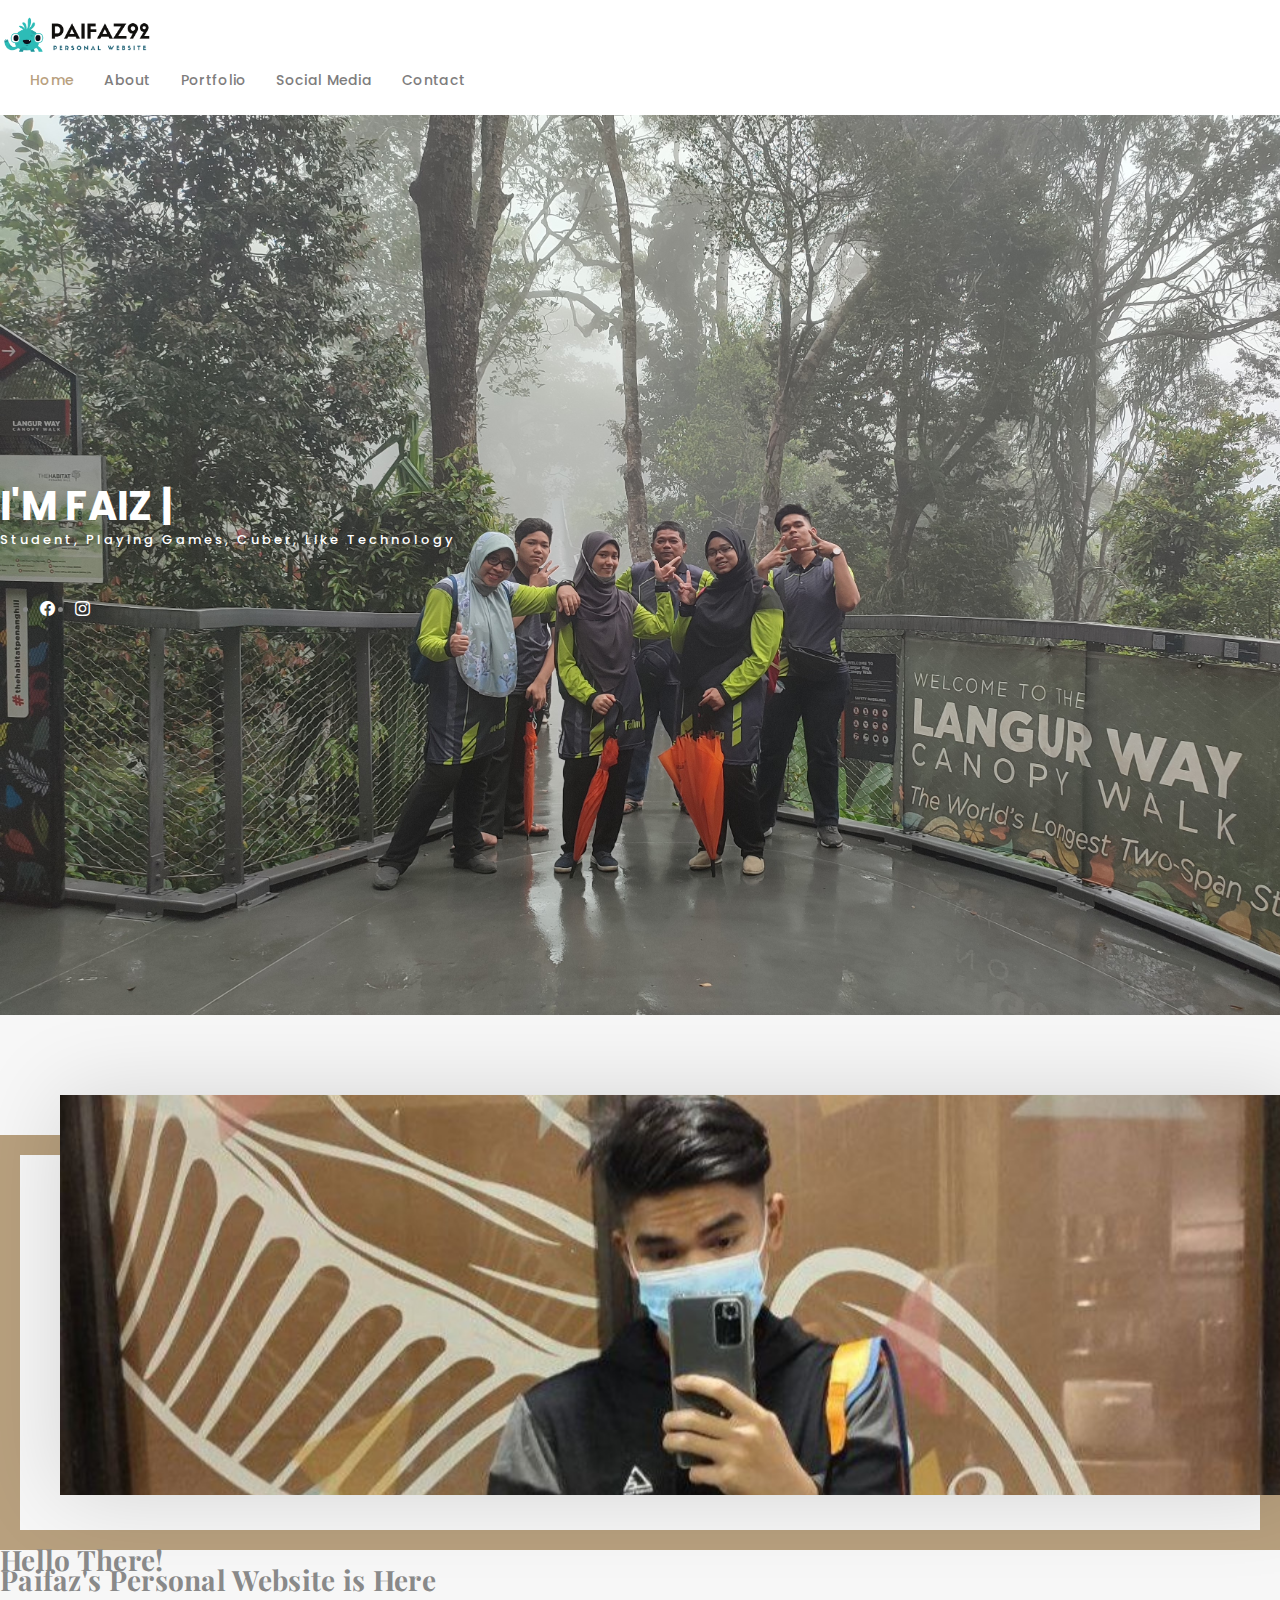
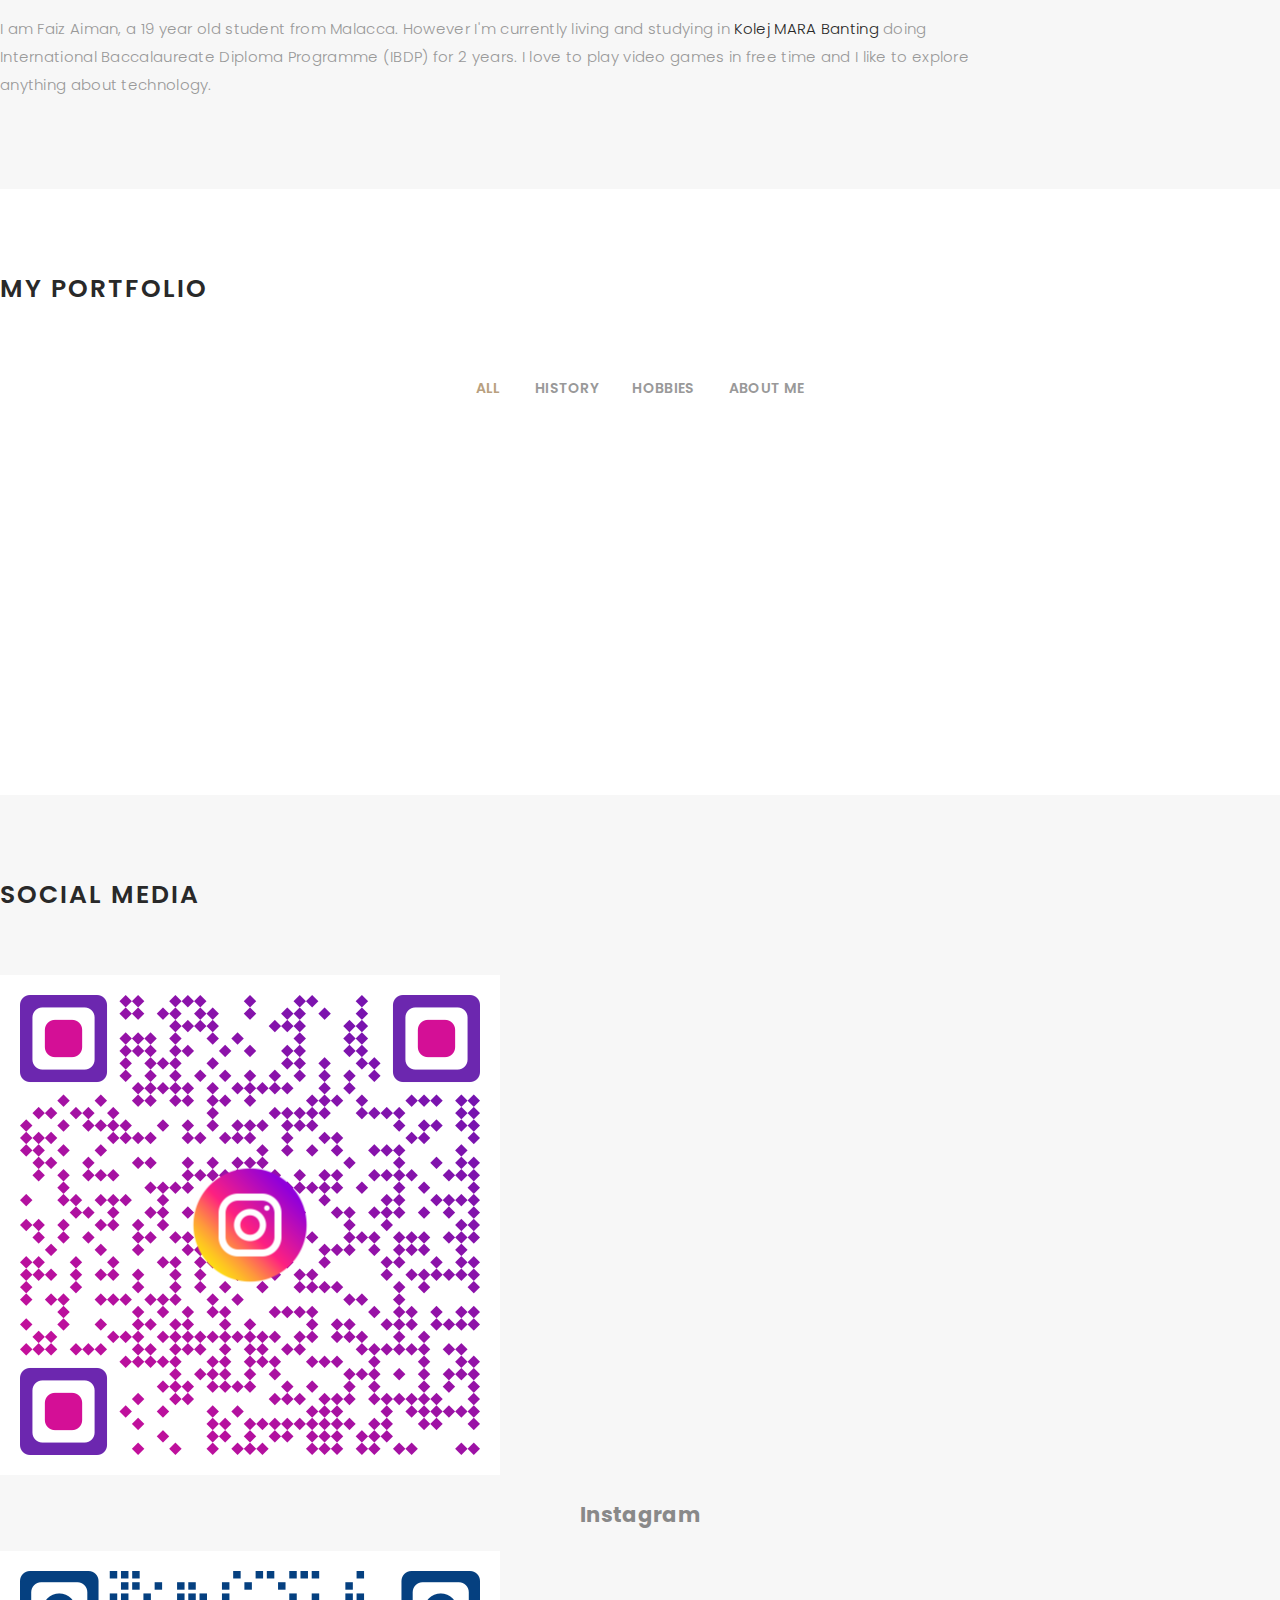
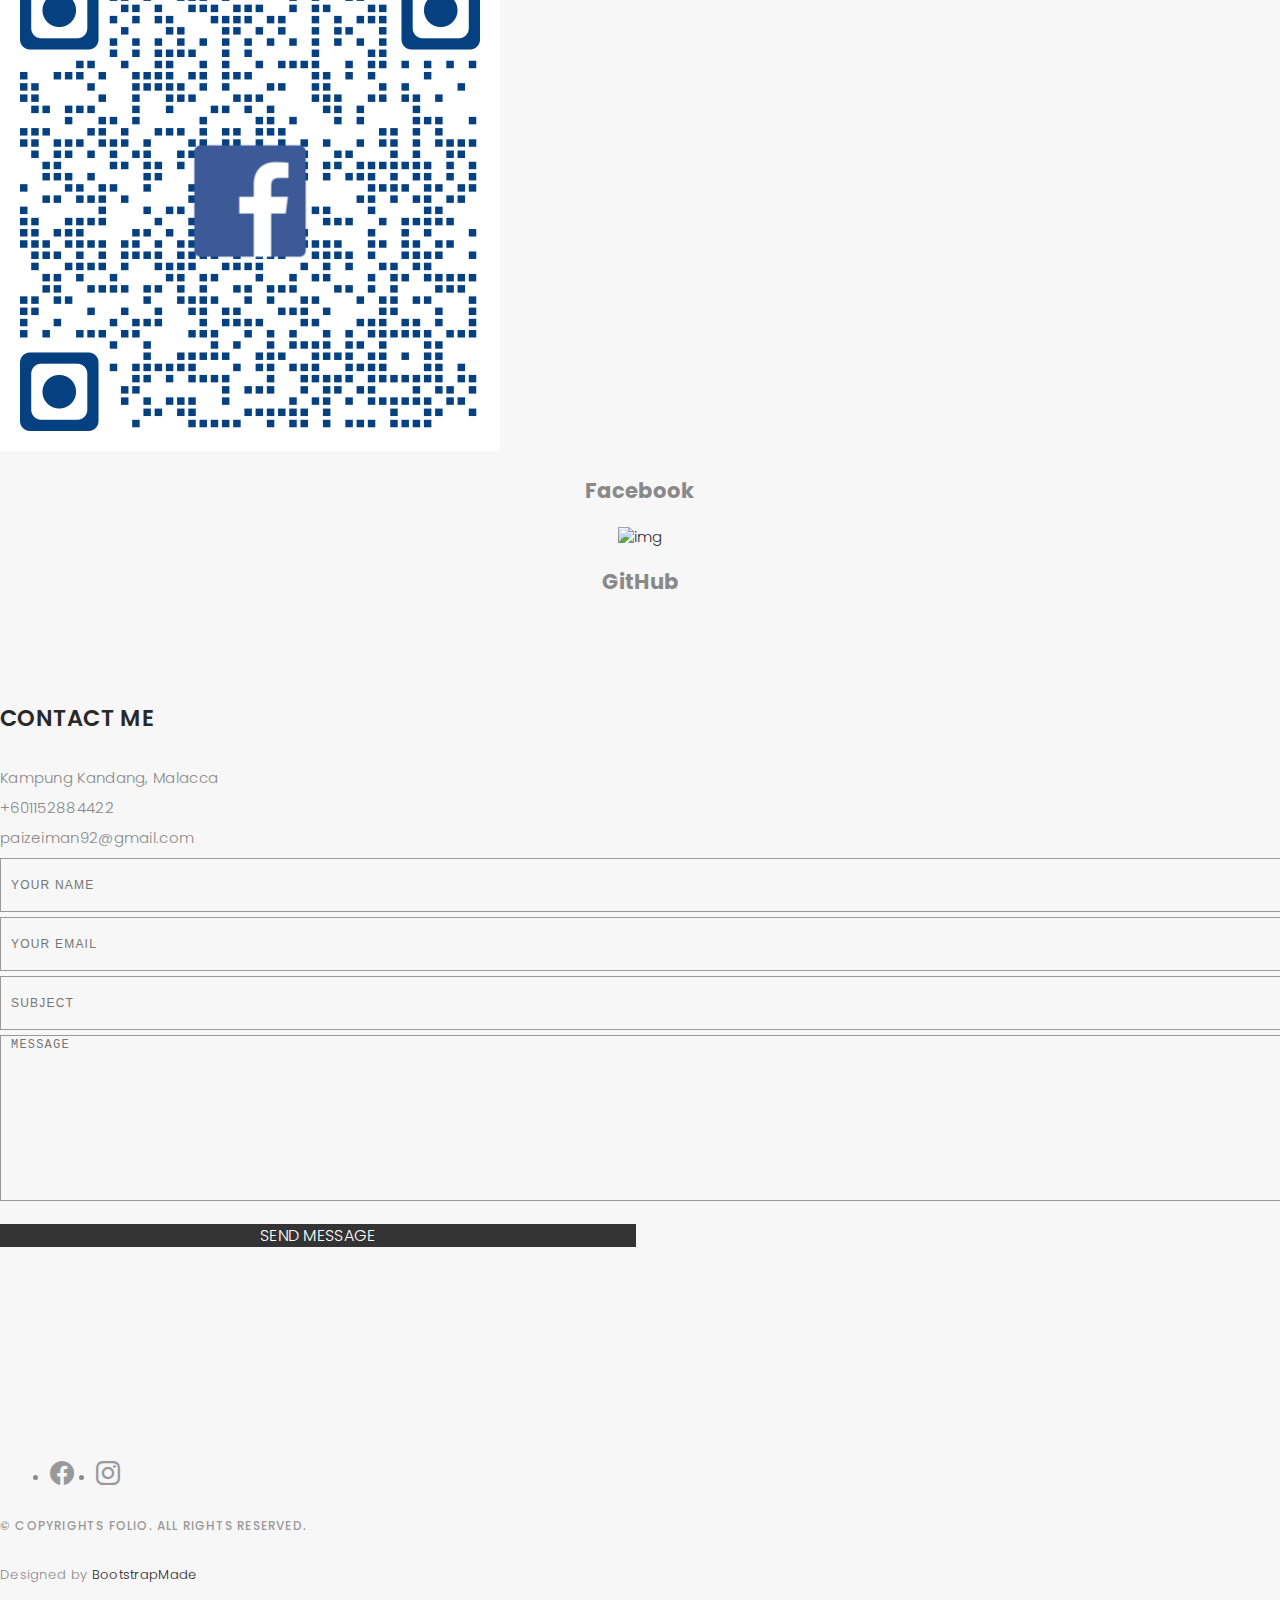
==== commit da6da417: "jn" ====
--- a/index.html
+++ b/index.html
@@ -303,24 +303,21 @@
               </div>
             </div>
 
-            <div class="col-lg-4 col-md-6">
+             <div class="col-lg-4 col-md-6">
               <div class="journal-info">
 
-                <a href="https://www.youtube.com/channel/UCyV9zLFIE7Q_kvhfQjmHLeA"><img src="assets/img/ytqr.png" class="img-responsive" alt="img"></a>
-
+                <center><a href="https://github.com/PahlawanLagenda"><img src="assets/img/gitqr.png" class="img-responsive"alt="img"></a></center> 
+      
                 <div class="journal-txt">
-
-                  <h3 align="center"><big>Youtube</big></h3>
-                  
+      
+                  <h3 align="center"><big>GitHub</big></h3>                                 
 
                 </div>
 
               </div>
             </div>
 
-          </div>
-        </div>
-      </div>
+          
 
     </div><!-- End Journal Section -->
 
@@ -399,8 +396,7 @@
       <div class="socials-media text-center">
 
         <ul class="list-unstyled">
-          <li><a href="https://www.facebook.com/faizaiman.mohdfaizal"><i class="bi bi-facebook"></i></a></li>
-          <li><a href="#"><i class="bi bi-twitter"></i></a></li>
+          <li><a href="https://www.facebook.com/faizaiman.mohdfaizal"><i class="bi bi-facebook"></i></a></li> 
           <li><a href="https://www.instagram.com/ipaaaizeiman92_/?hl=en"><i class="bi bi-instagram"></i></a></li>
           
         </ul>
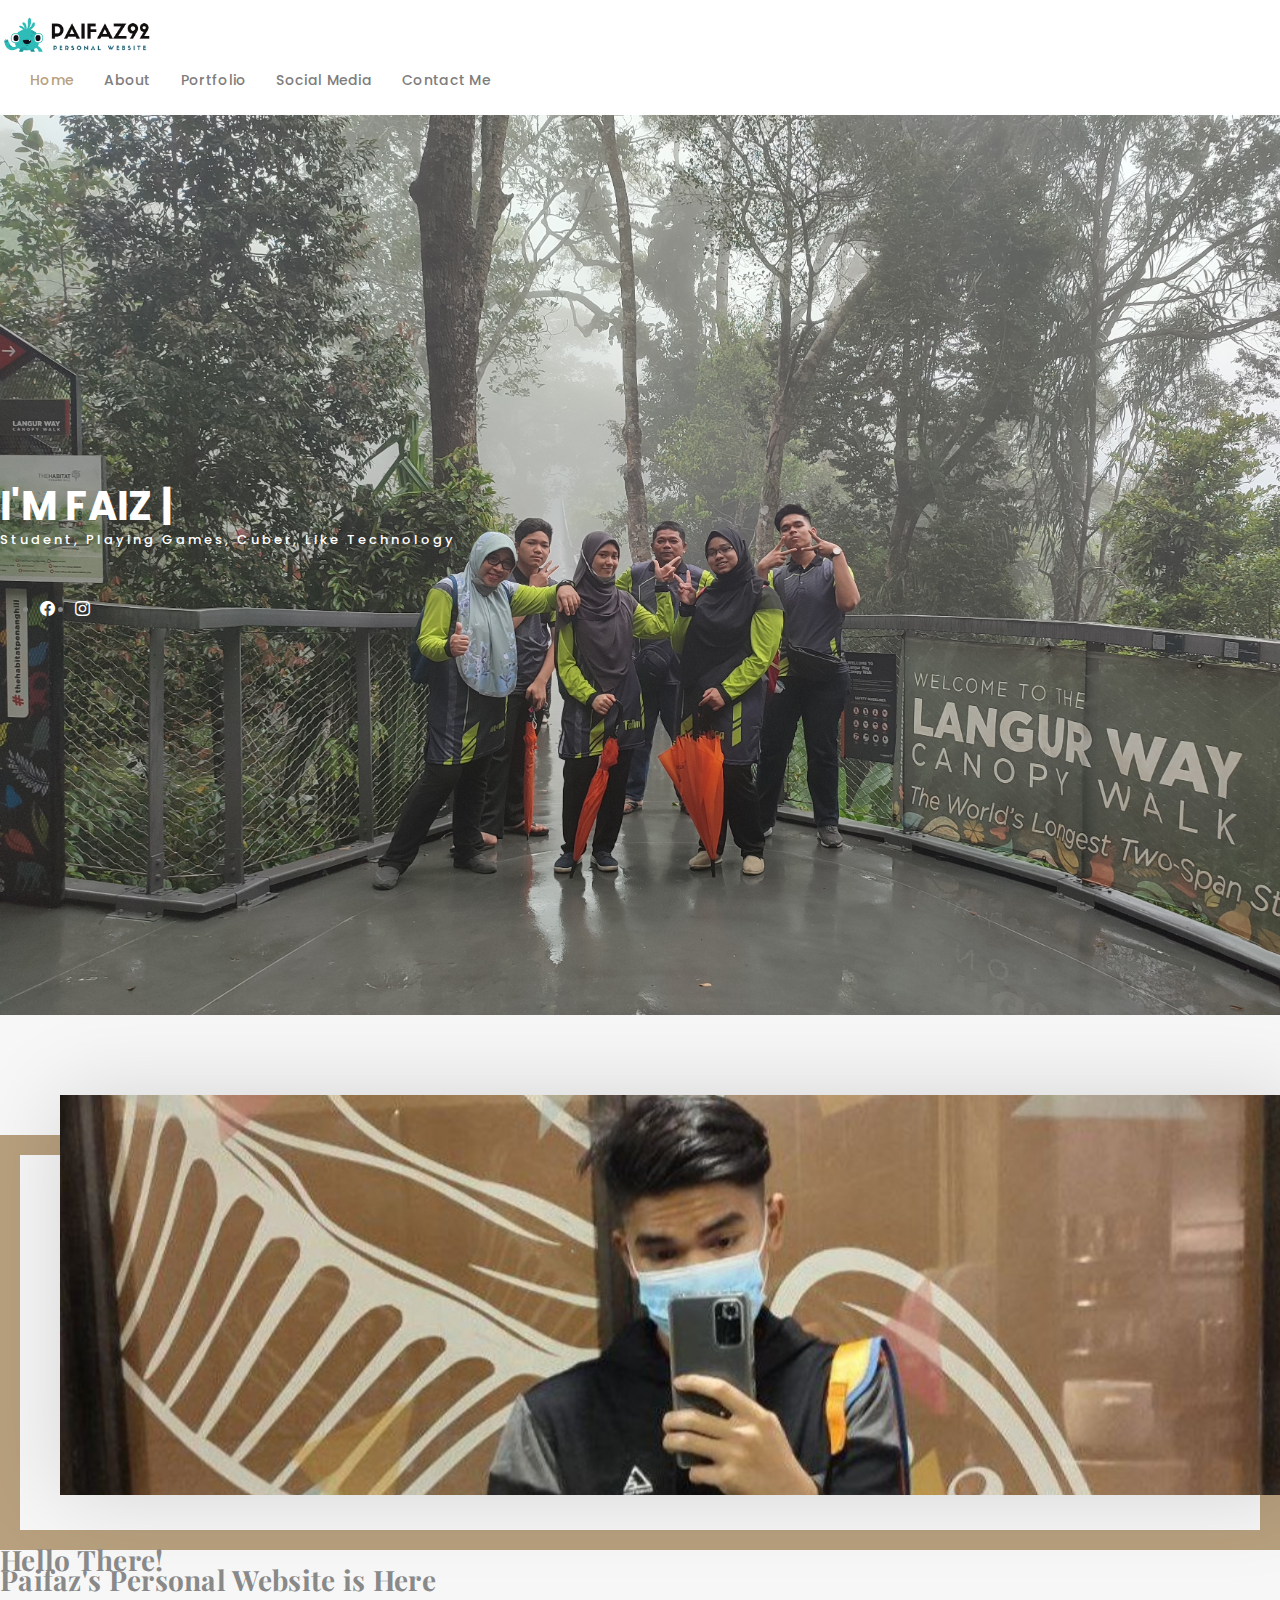
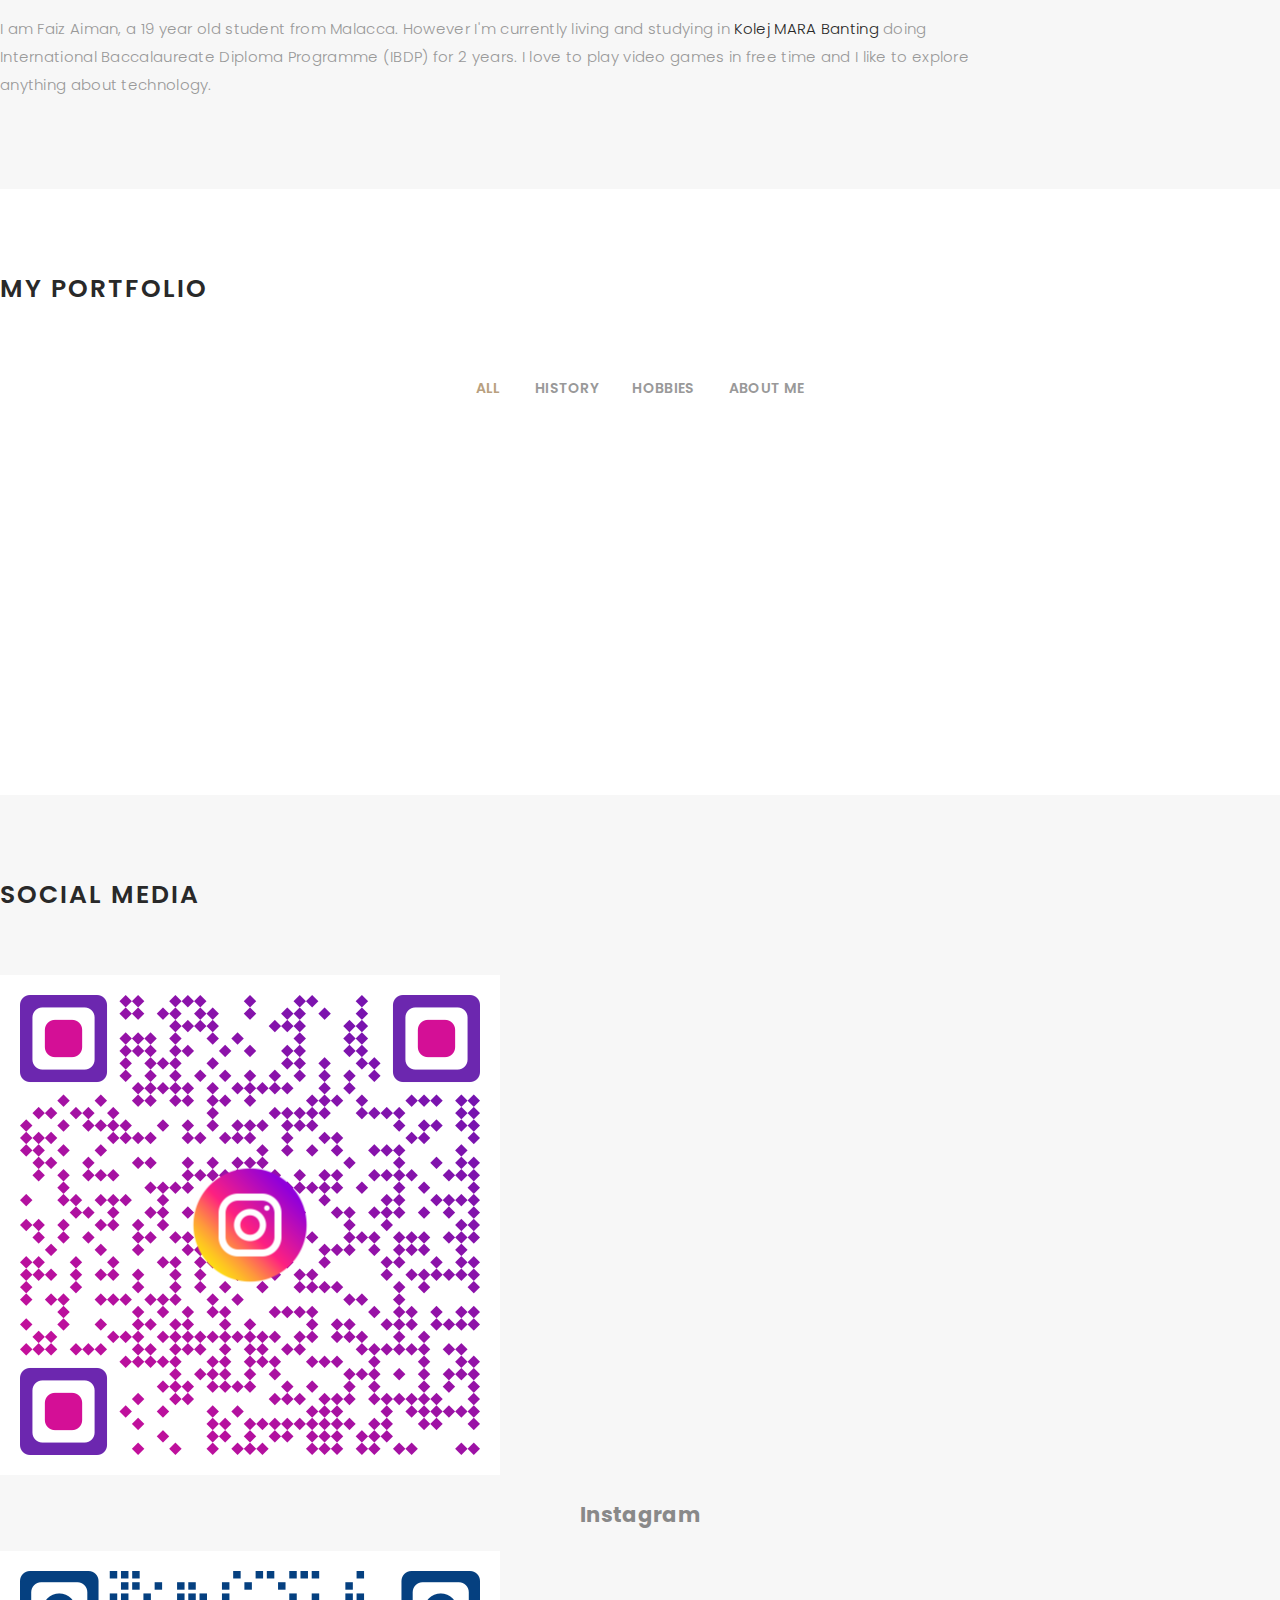
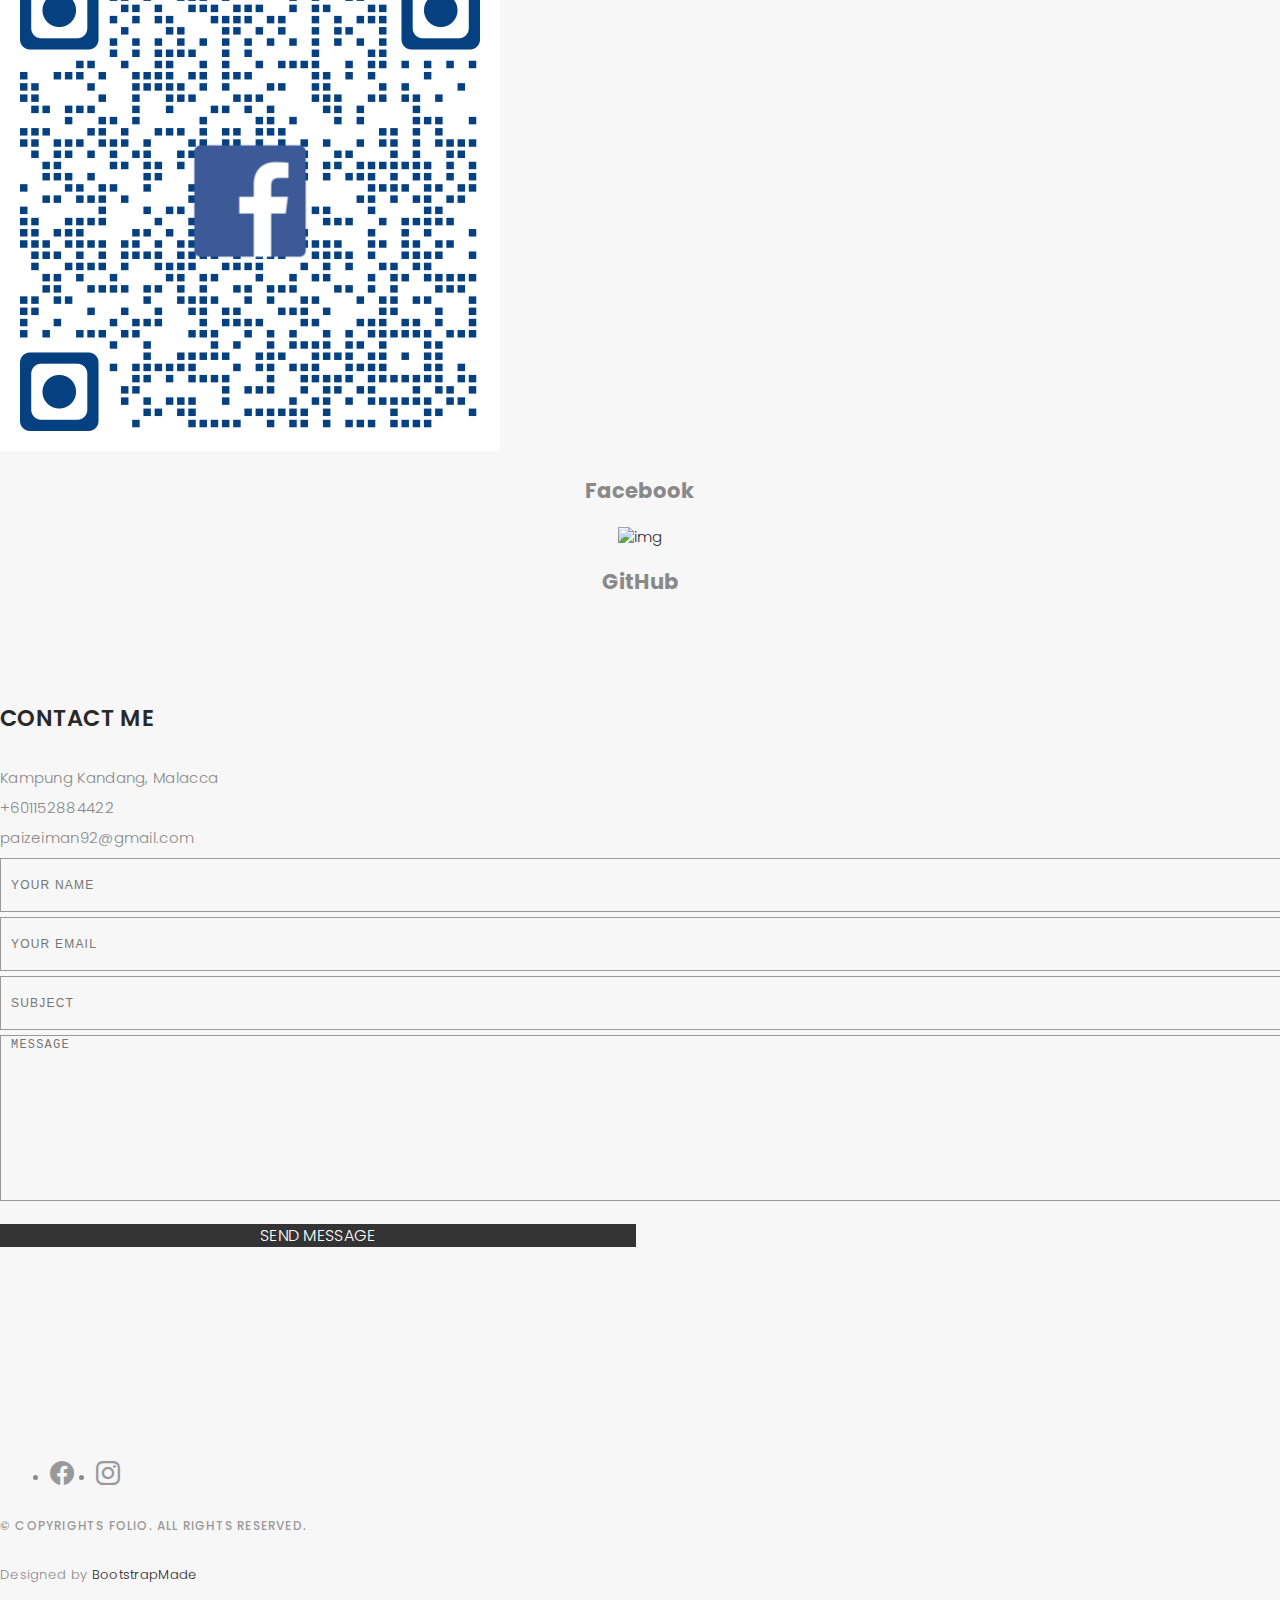
==== commit 6ff87459: "io" ====
--- a/index.html
+++ b/index.html
@@ -50,10 +50,7 @@
           <li><a class="nav-link scrollto" href="#about">About</a></li>
           <li><a class="nav-link  scrollto" href="#portfolio">Portfolio</a></li>
           <li><a class="nav-link  scrollto" href="#journal">Social Media</a></li>
-          
-            
-          </li>
-          <li><a class="nav-link scrollto" href="#contact">Contact</a></li>
+          <li><a class="nav-link scrollto" href="index.html#contact">Contact Me</a></li>
         </ul>
         <i class="bi bi-list mobile-nav-toggle"></i>
       </nav><!-- .navbar -->
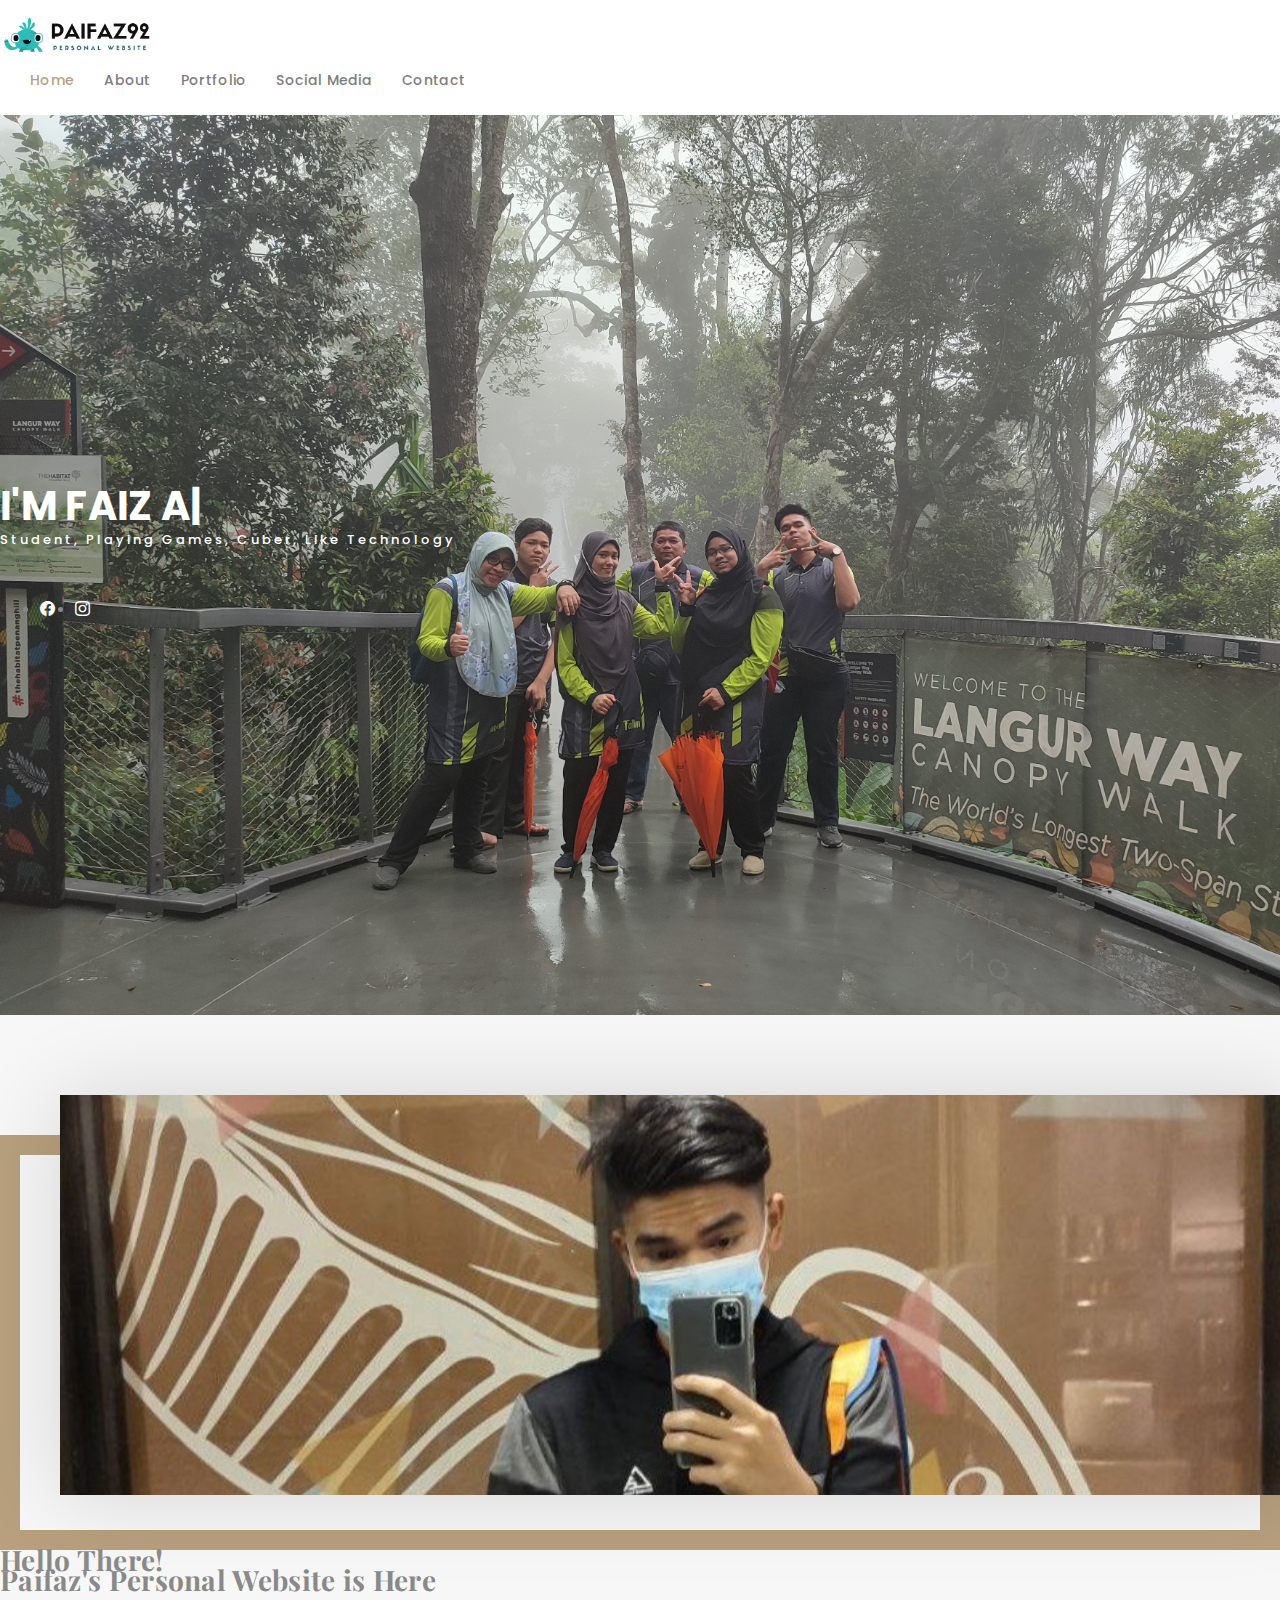
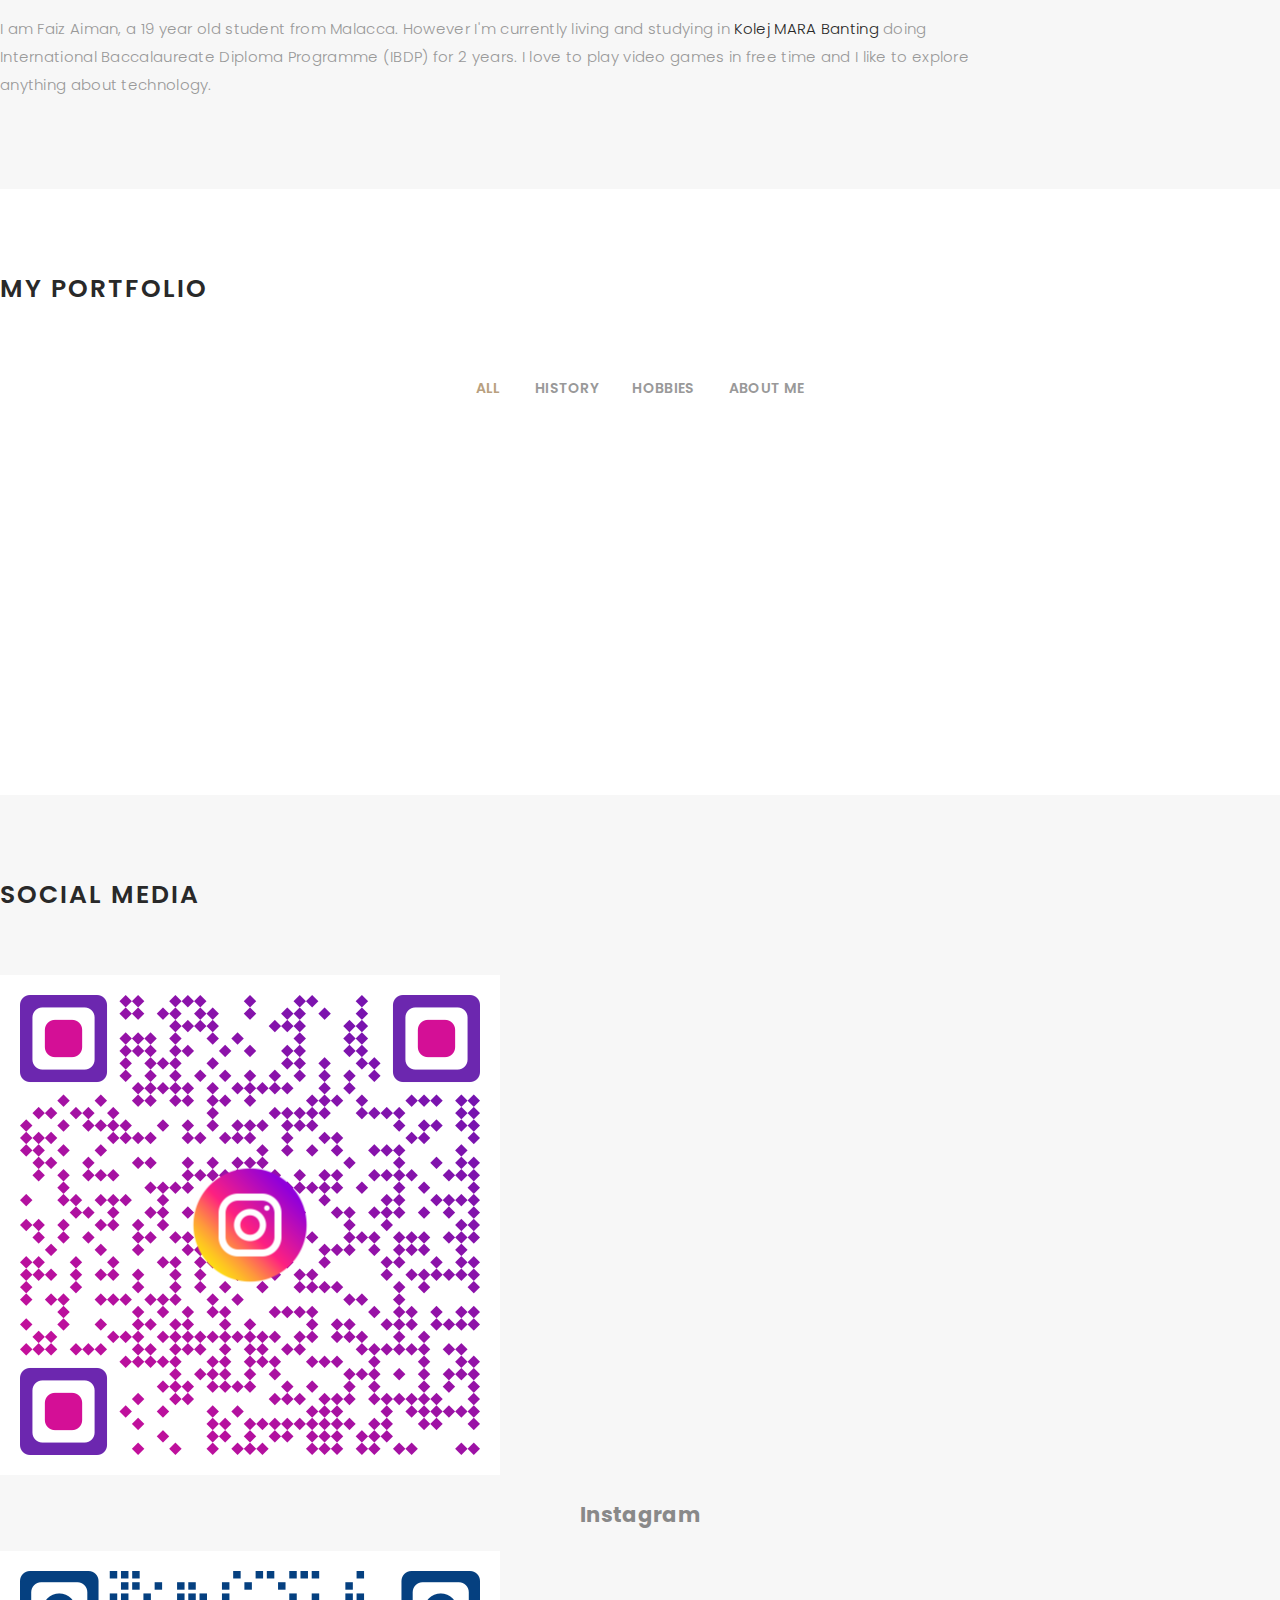
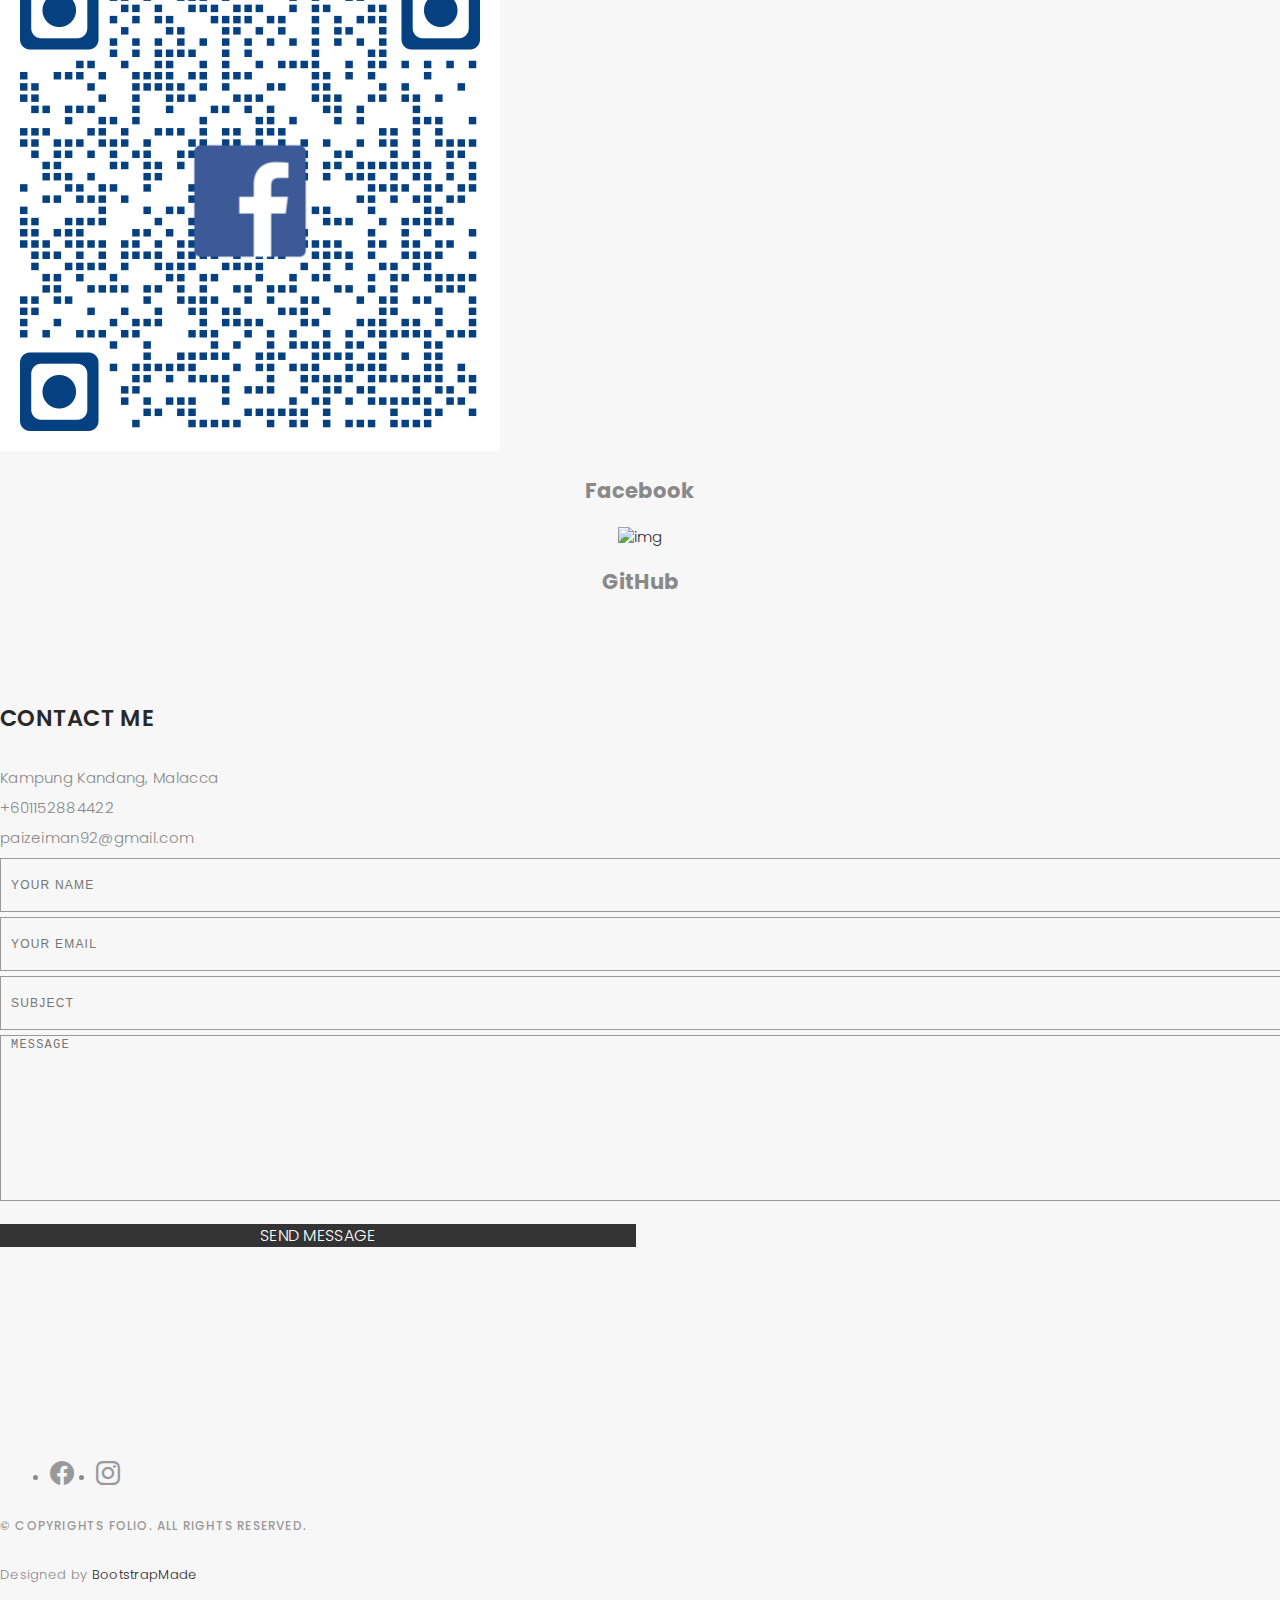
==== commit 3ce6eafc: "kb" ====
--- a/index.html
+++ b/index.html
@@ -50,9 +50,12 @@
           <li><a class="nav-link scrollto" href="#about">About</a></li>
           <li><a class="nav-link  scrollto" href="#portfolio">Portfolio</a></li>
           <li><a class="nav-link  scrollto" href="#journal">Social Media</a></li>
-          <li><a class="nav-link scrollto" href="index.html#contact">Contact Me</a></li>
-        </ul>
-        <i class="bi bi-list mobile-nav-toggle"></i>
+          
+        </li>
+        <li><a class="nav-link scrollto" href="#contact">Contact</a></li>
+      </ul>
+      <i class="bi bi-list mobile-nav-toggle"></i>
+    
       </nav><!-- .navbar -->
 
     </div>
@@ -208,7 +211,7 @@
             <div class="portfolio-info">
               <h4>Myself</h4>
               <p>Muhammad Faiz Aiman bin Mohd Faizal  </p>
-              <a href="assets/img/portfolio/aboutme.jpg" data-gallery="portfolioGallery" class="portfolio-lightbox preview-link" title="Muhammad Faiz Aiman bin Mohd Faizal"><i class="bx bx-plus"></i></a>
+              <a href="assets/img/portfolio/  me.jpg" data-gallery="portfolioGallery" class="portfolio-lightbox preview-link" title="Muhammad Faiz Aiman bin Mohd Faizal"><i class="bx bx-plus"></i></a>
               <a href="portfolio-details5.html" class="details-link" title="More Details"><i class="bx bx-link"></i></a>
             </div>
           </div>
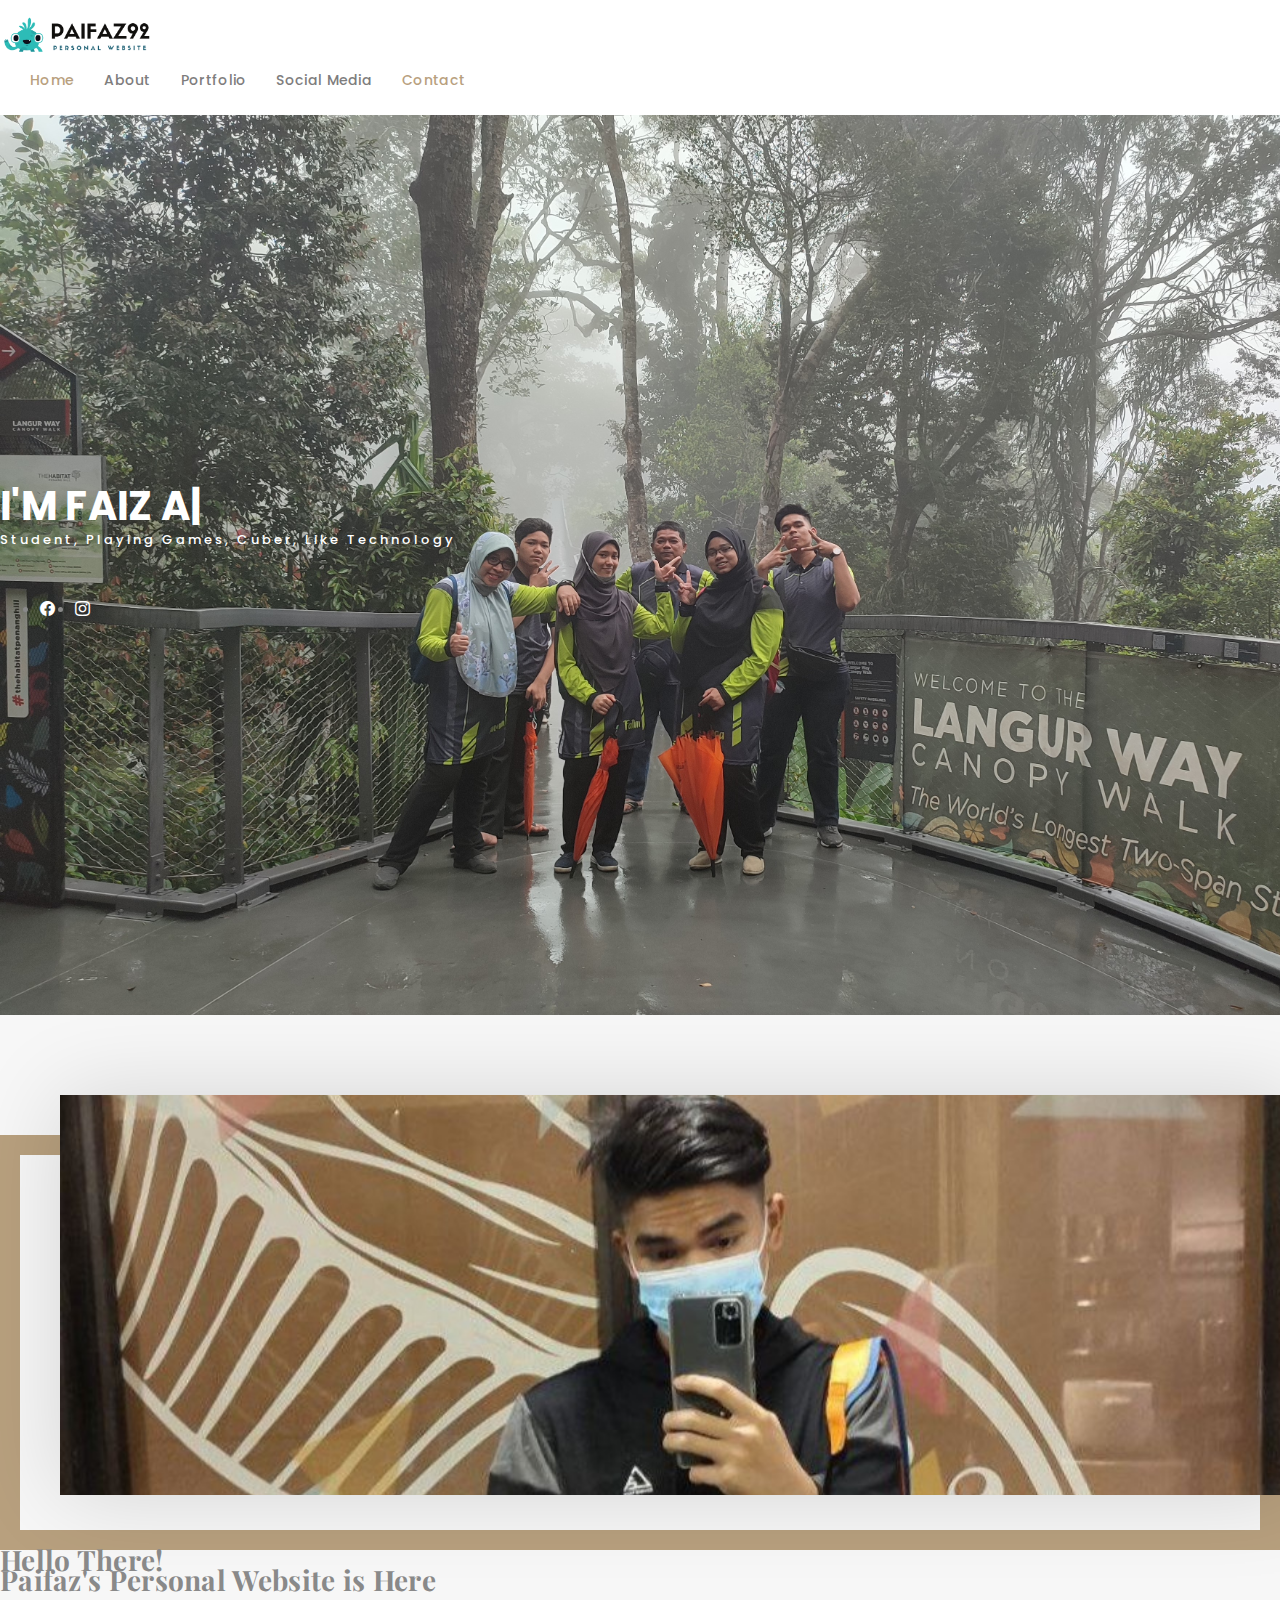
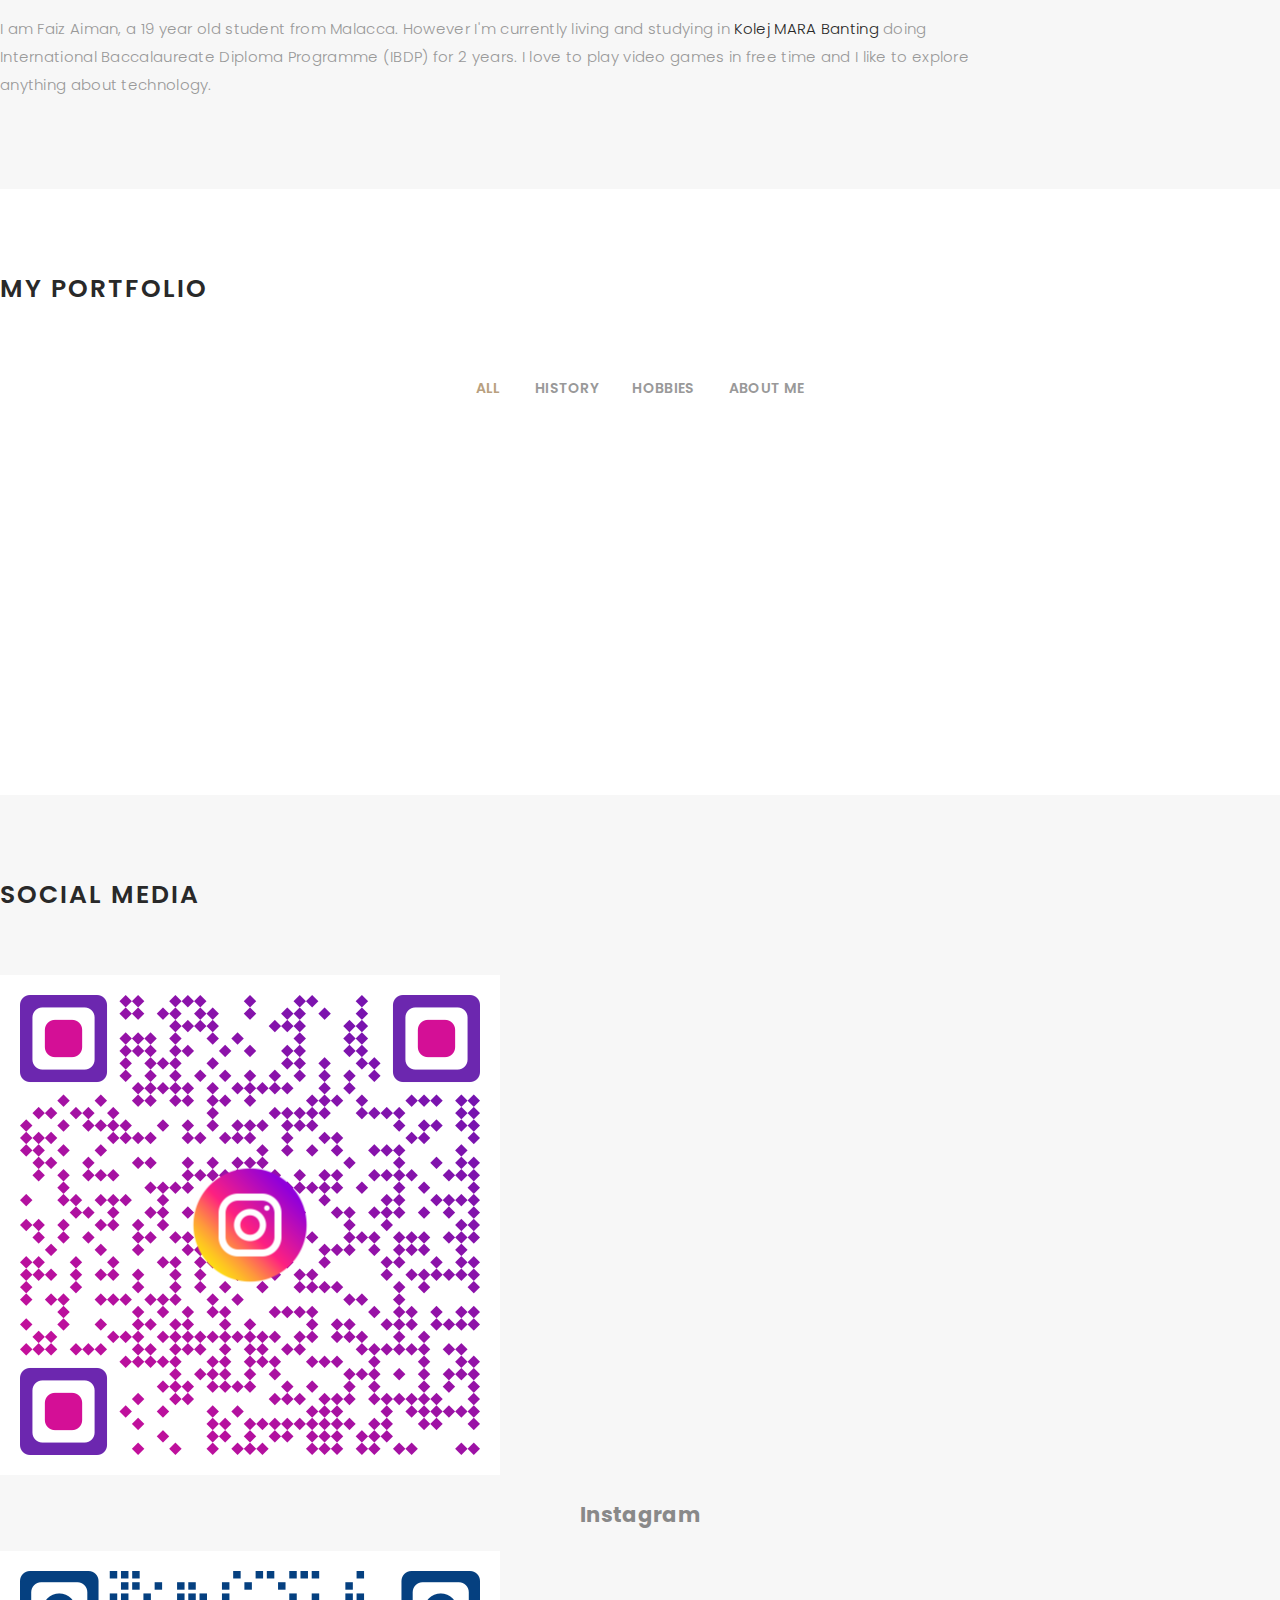
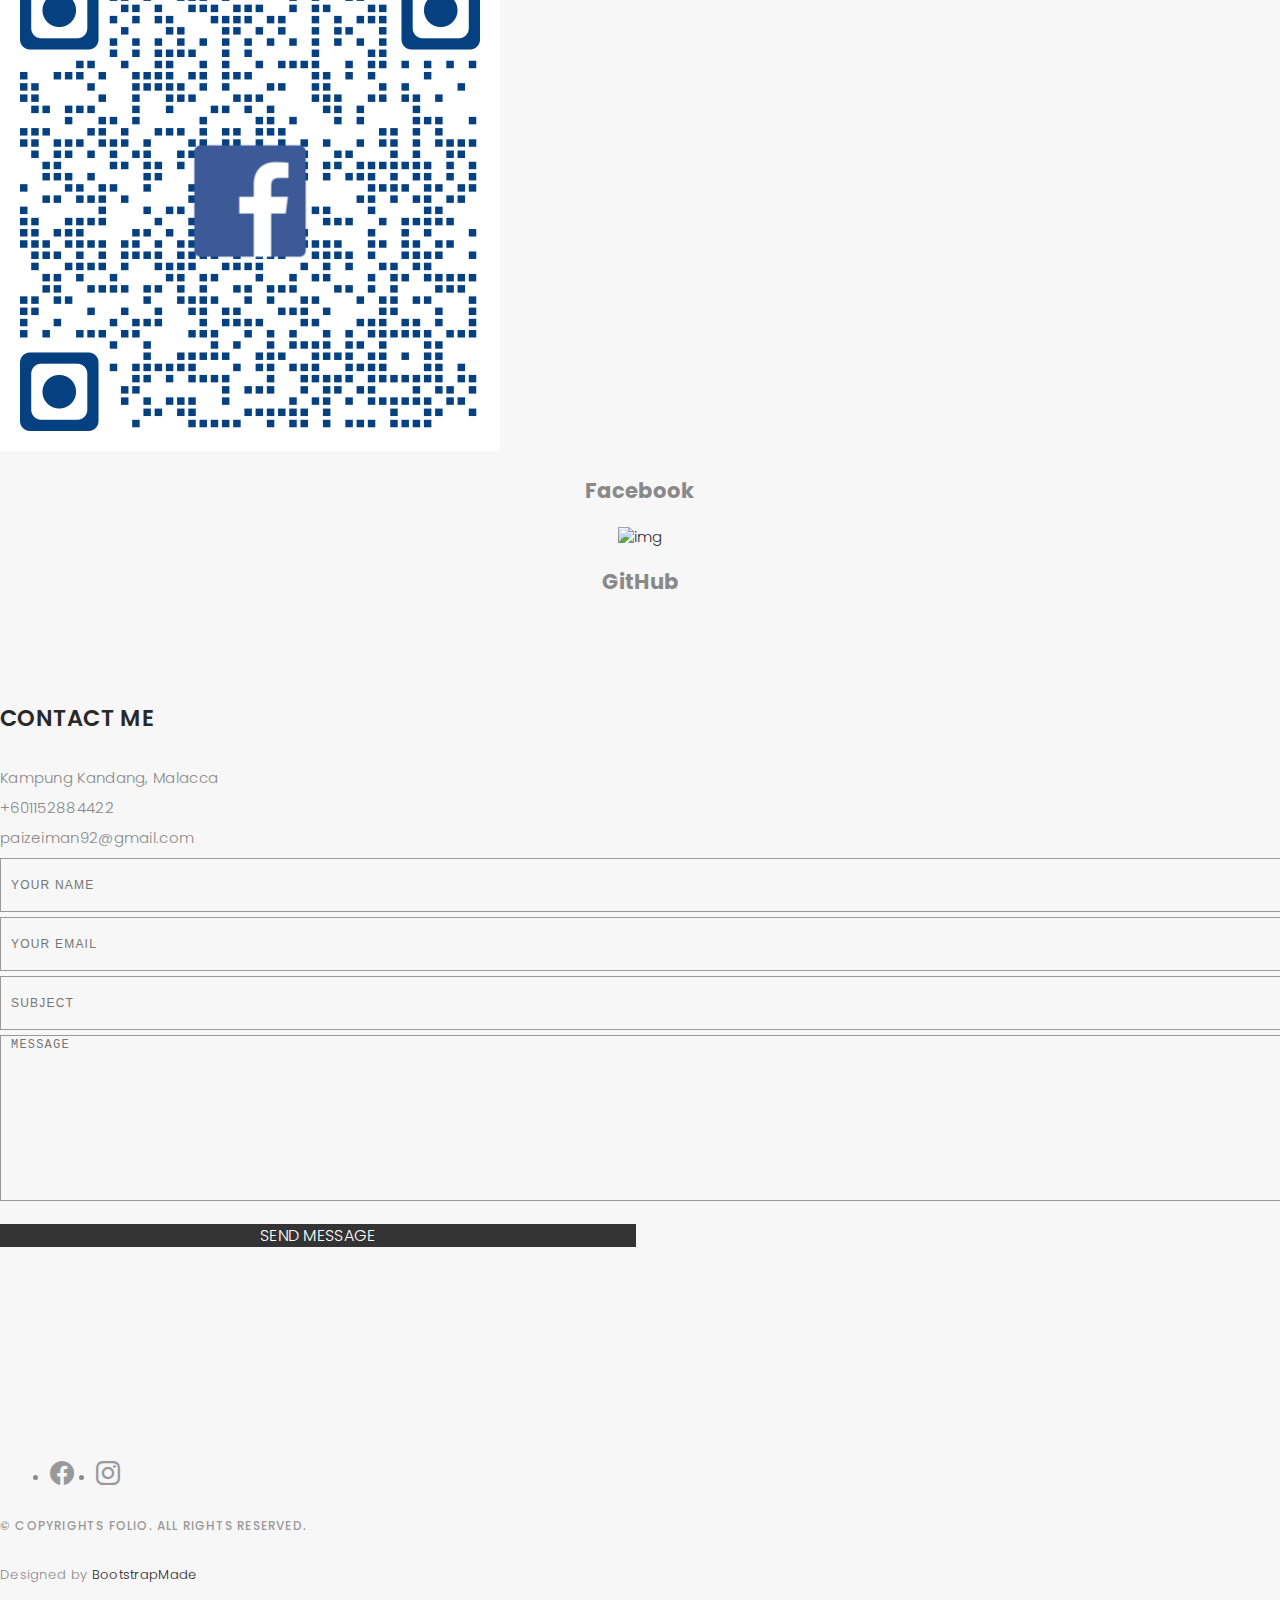
==== commit 18389ad4: "kh" ====
--- a/index.html
+++ b/index.html
@@ -52,7 +52,7 @@
           <li><a class="nav-link  scrollto" href="#journal">Social Media</a></li>
           
         </li>
-        <li><a class="nav-link scrollto" href="#contact">Contact</a></li>
+        <li><a class="nav-link scrollto" href="#hero">Contact</a></li>
       </ul>
       <i class="bi bi-list mobile-nav-toggle"></i>
     
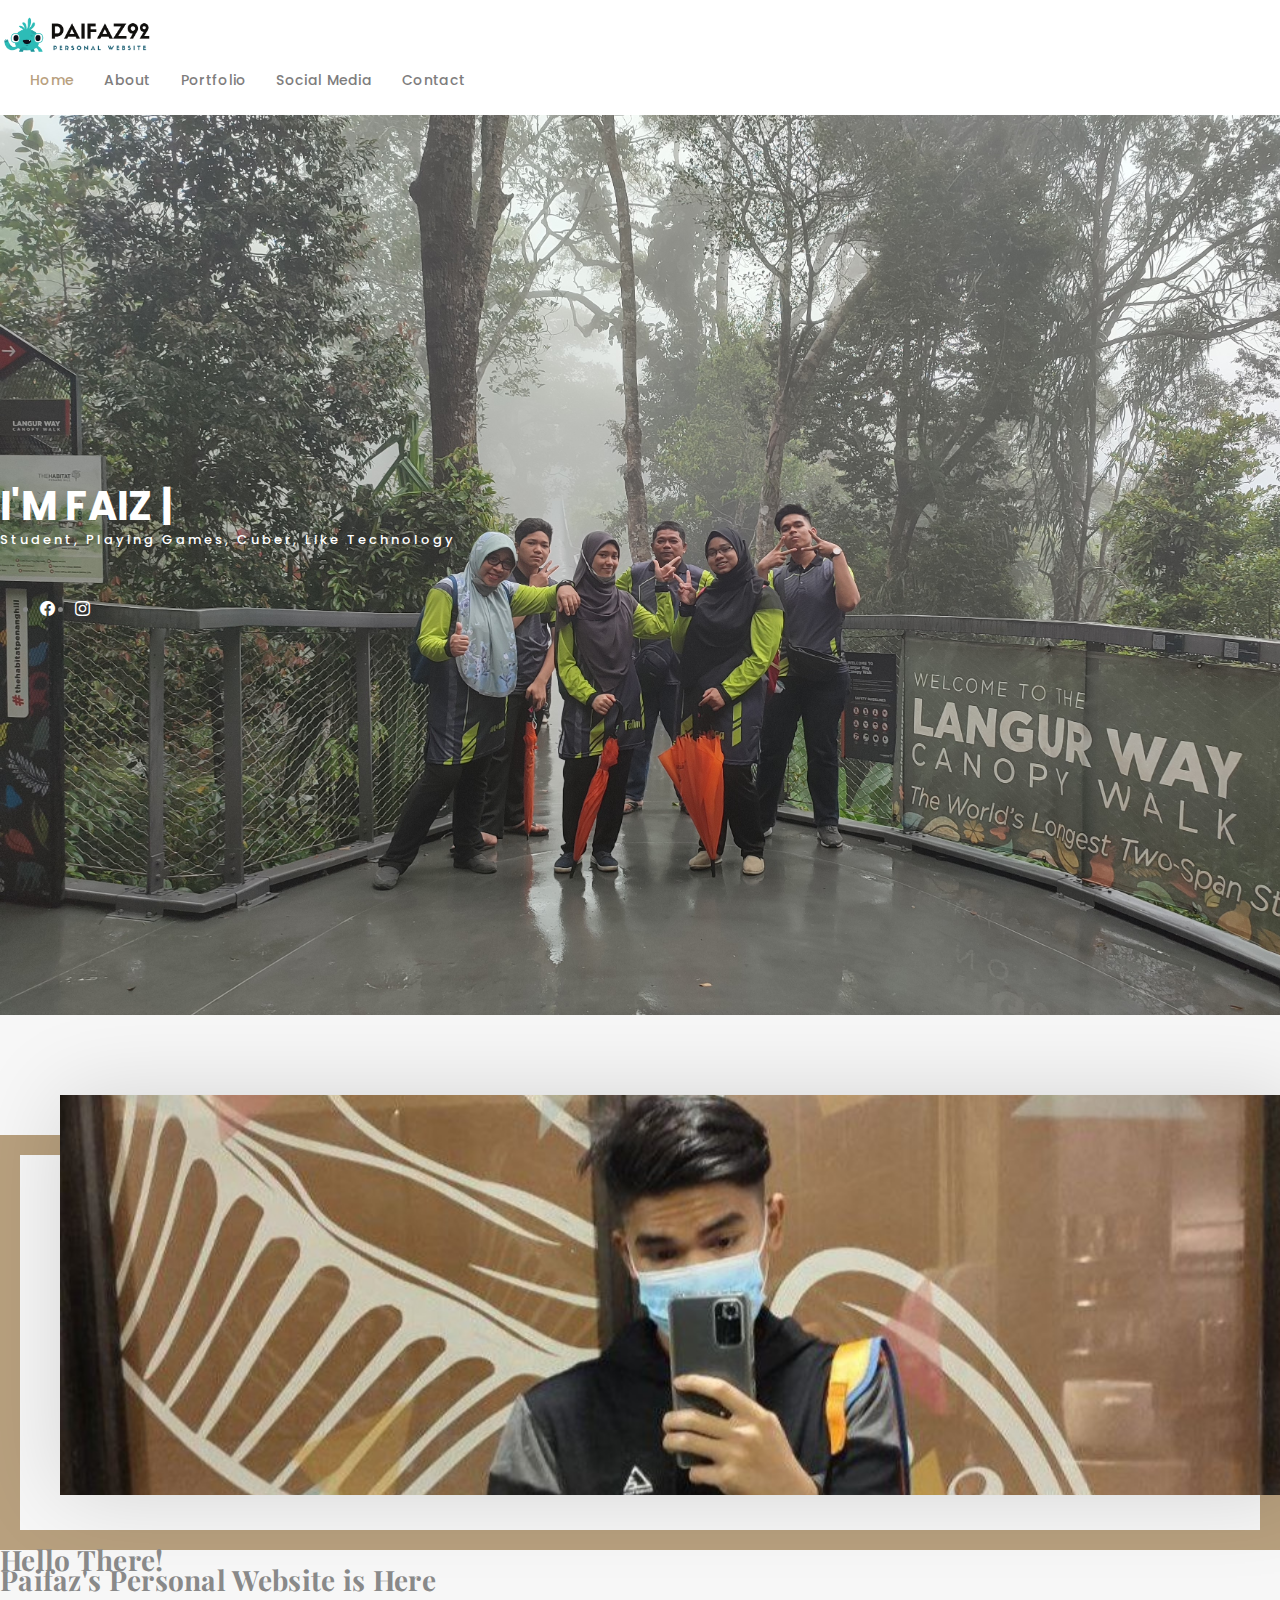
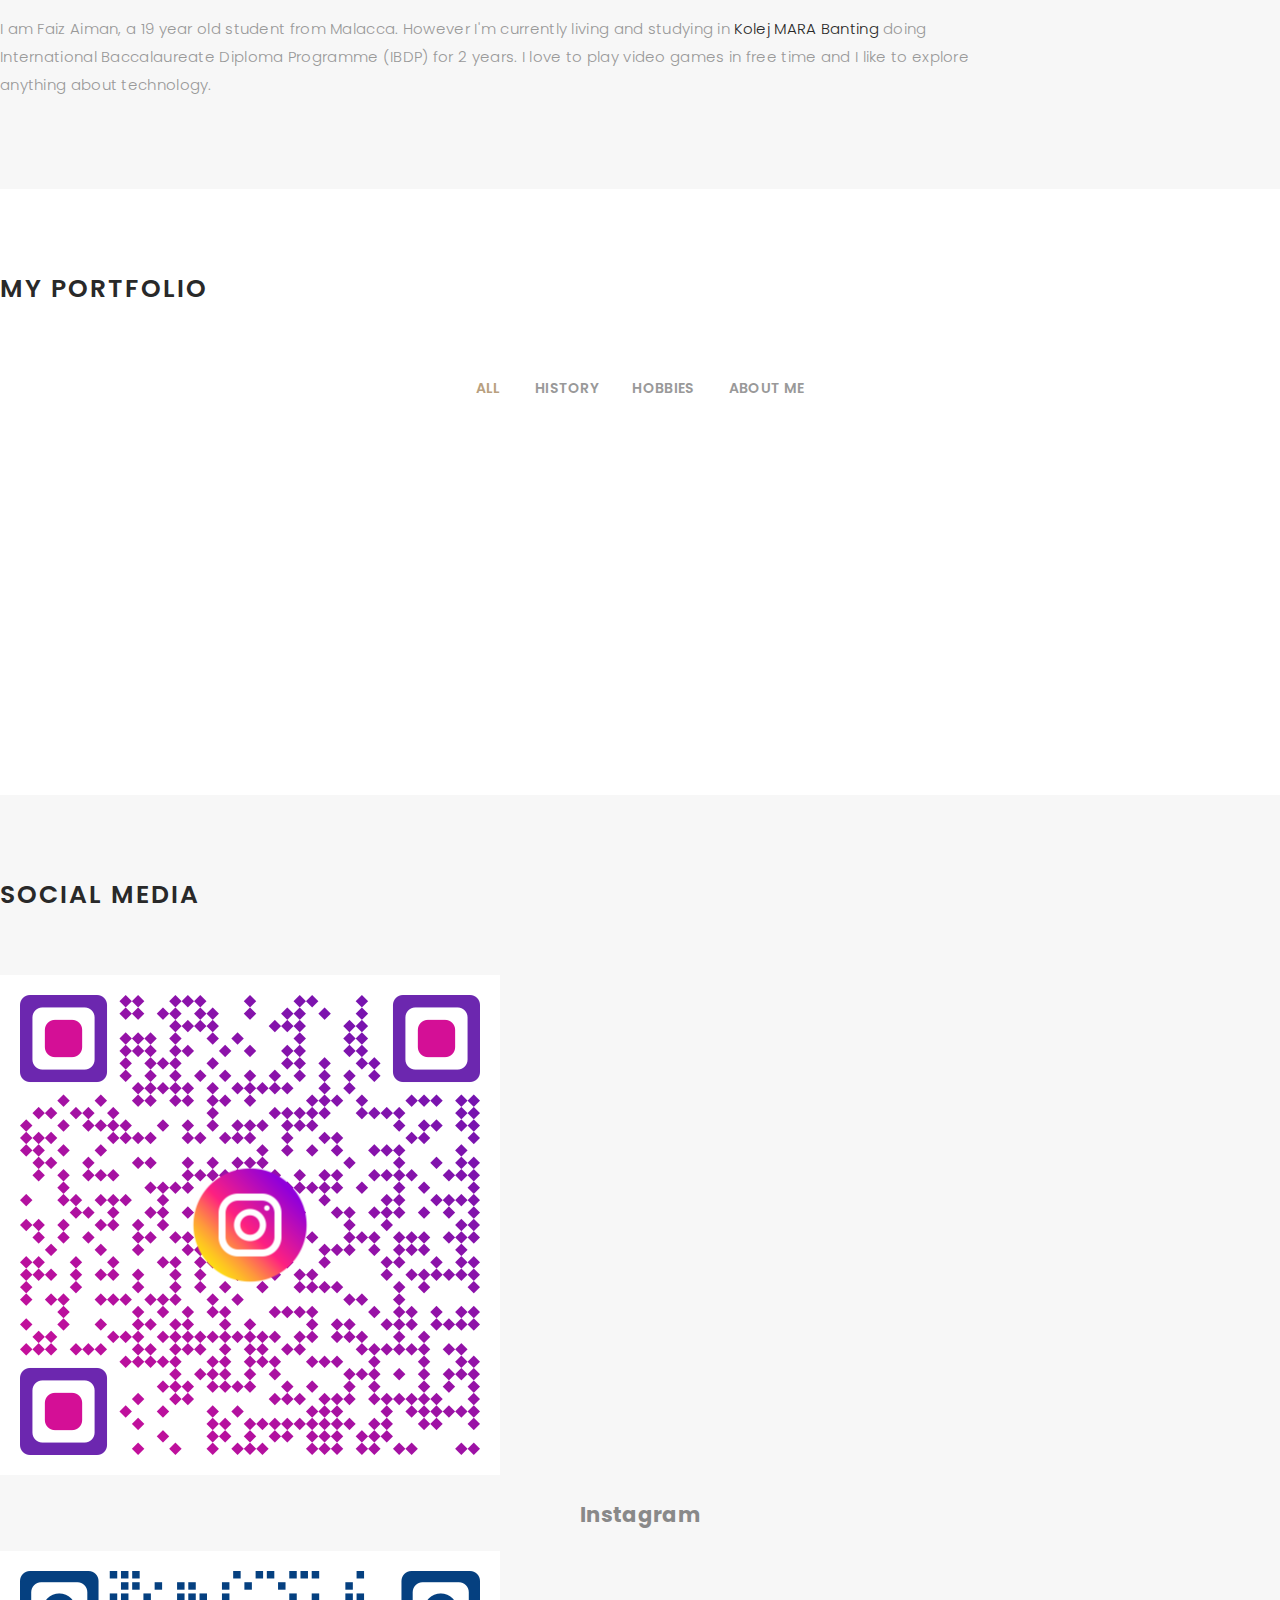
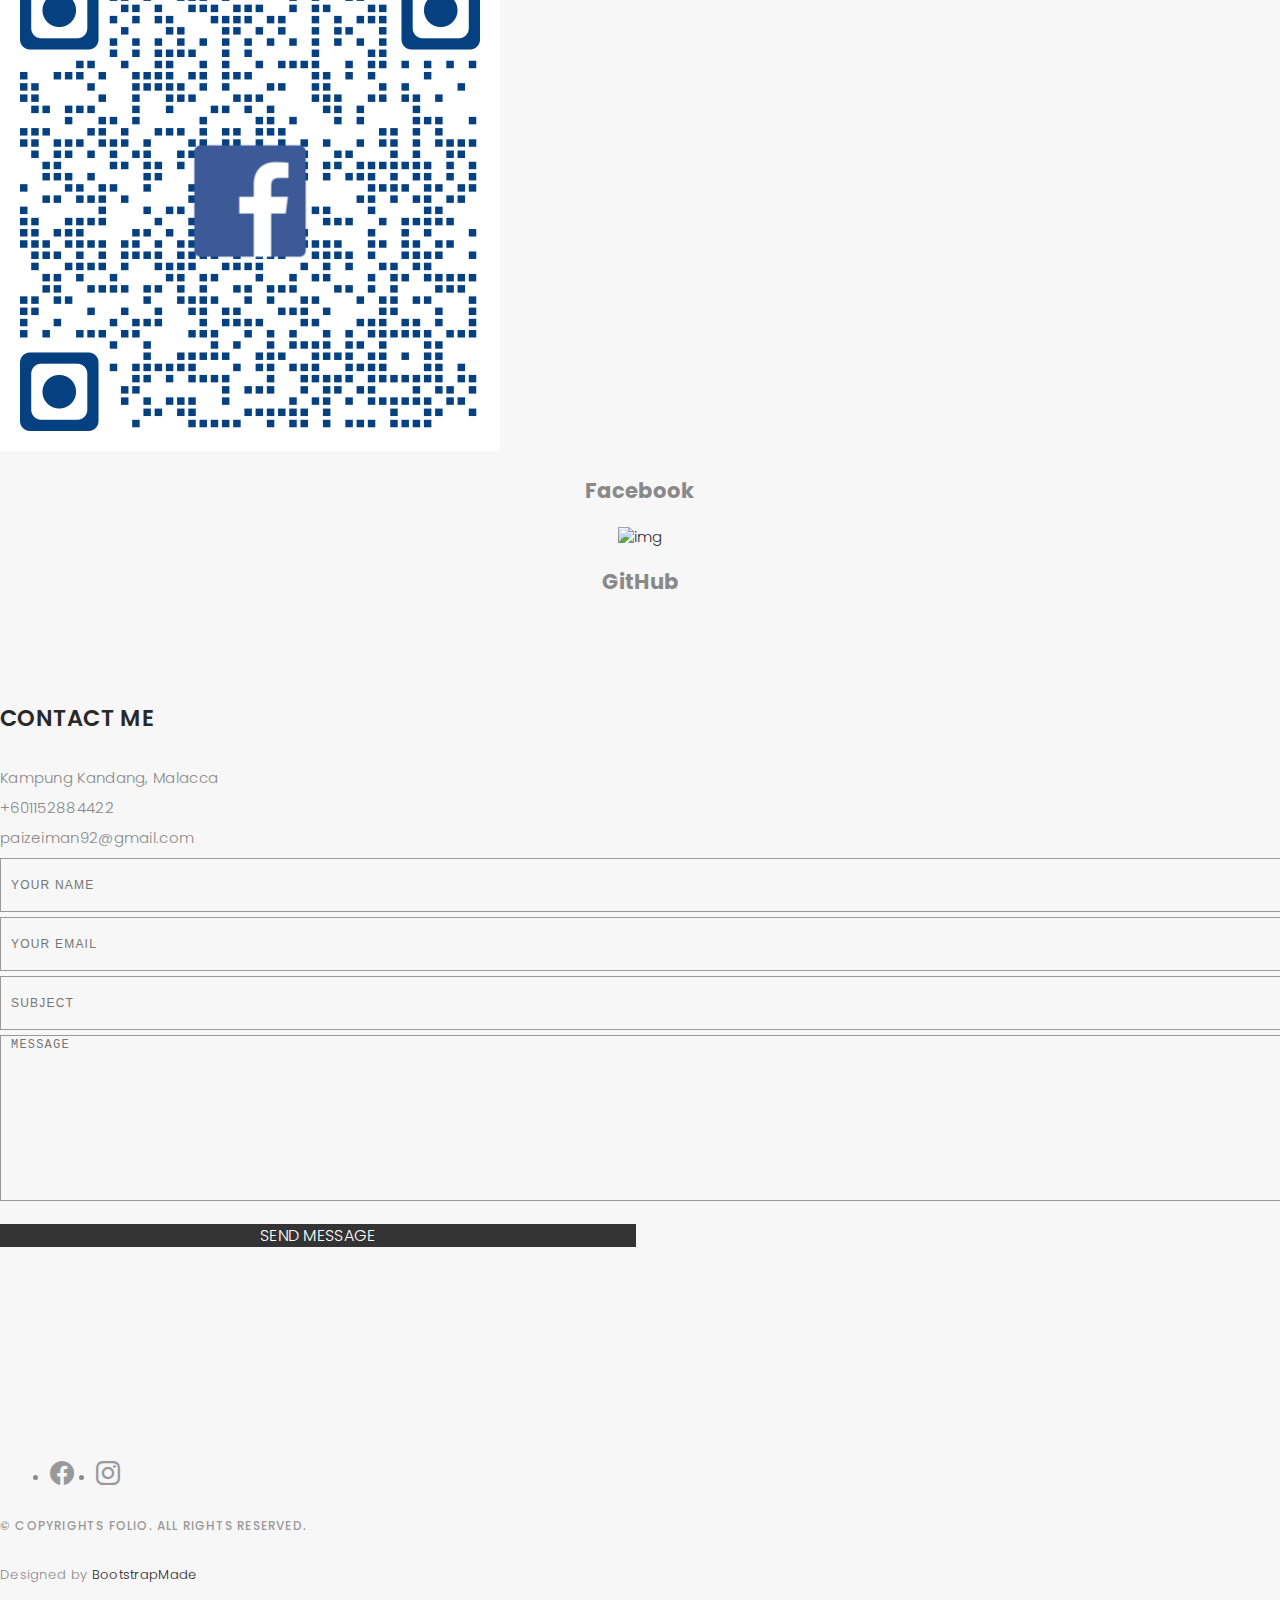
==== commit eaa0b279: "kj" ====
--- a/index.html
+++ b/index.html
@@ -52,7 +52,7 @@
           <li><a class="nav-link  scrollto" href="#journal">Social Media</a></li>
           
         </li>
-        <li><a class="nav-link scrollto" href="#hero">Contact</a></li>
+        <li><a class="nav-link scrollto" href="#portfolio">Contact</a></li>
       </ul>
       <i class="bi bi-list mobile-nav-toggle"></i>
     
